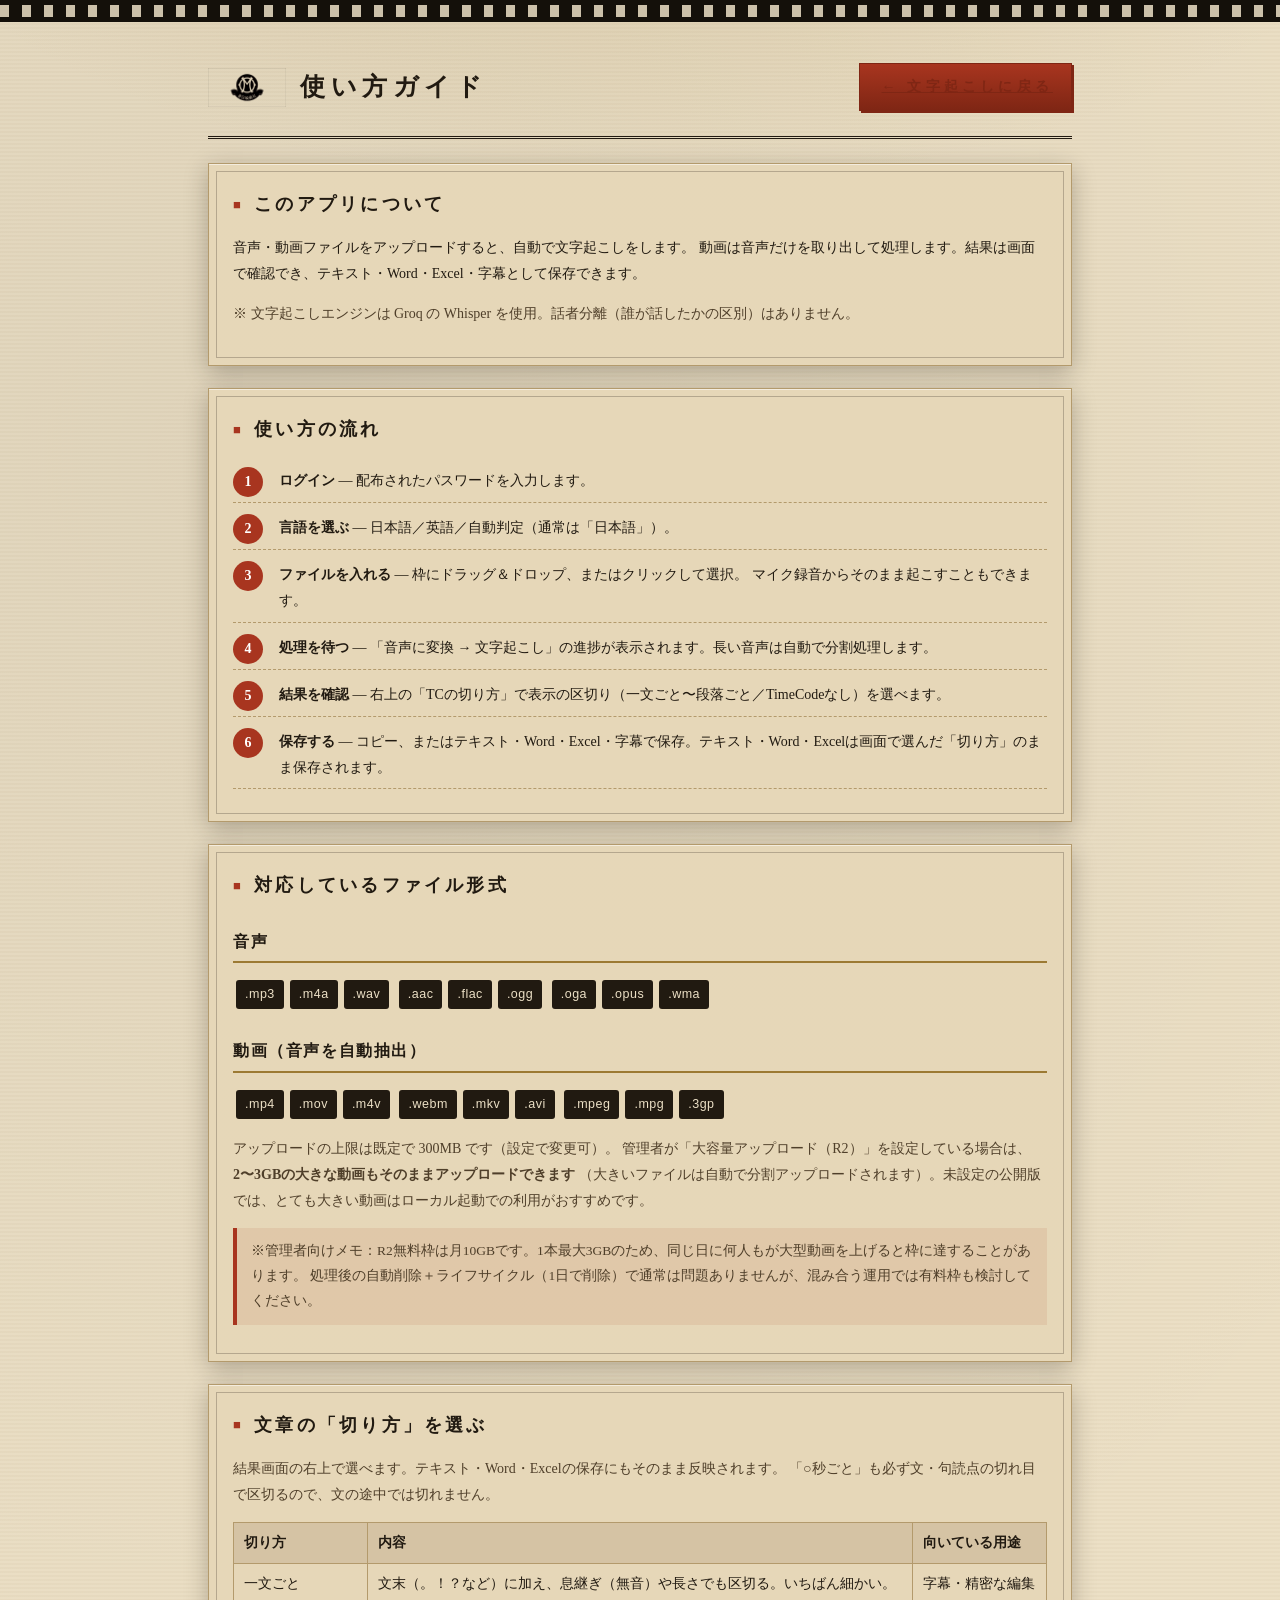
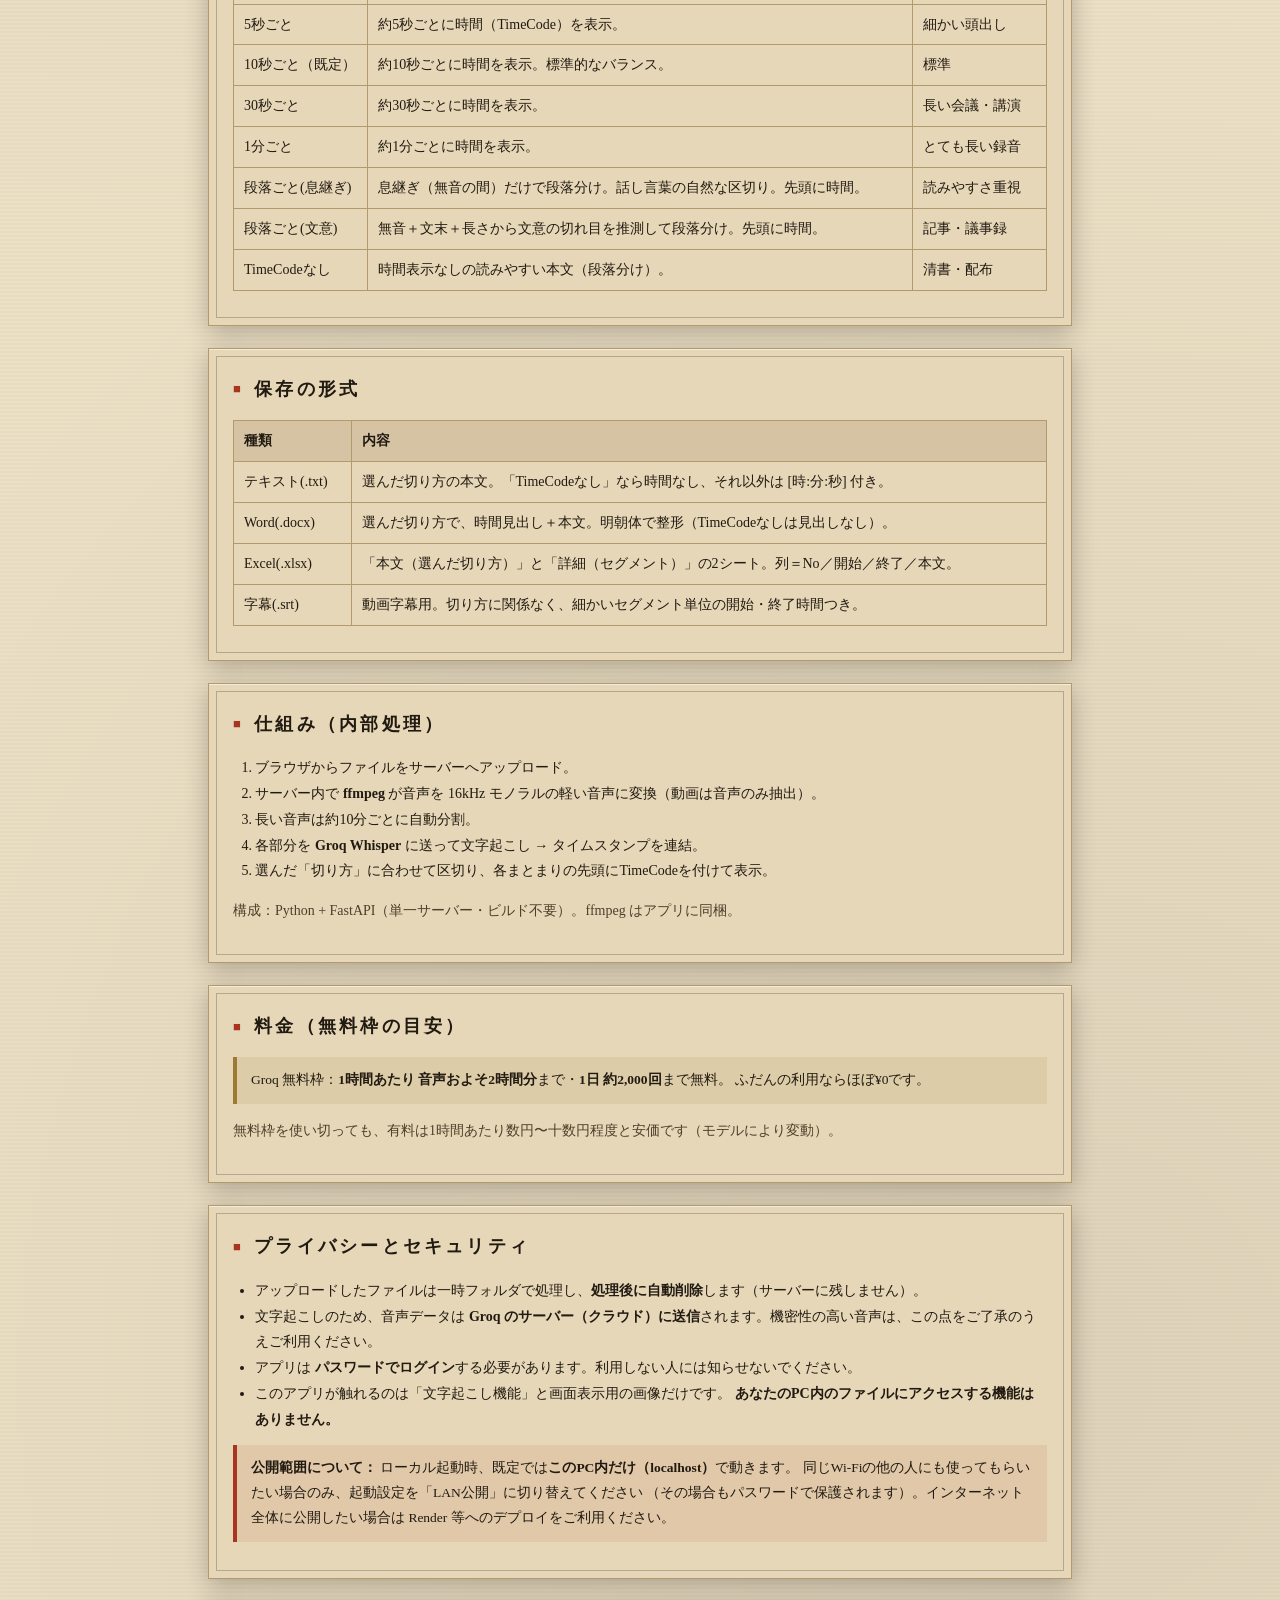
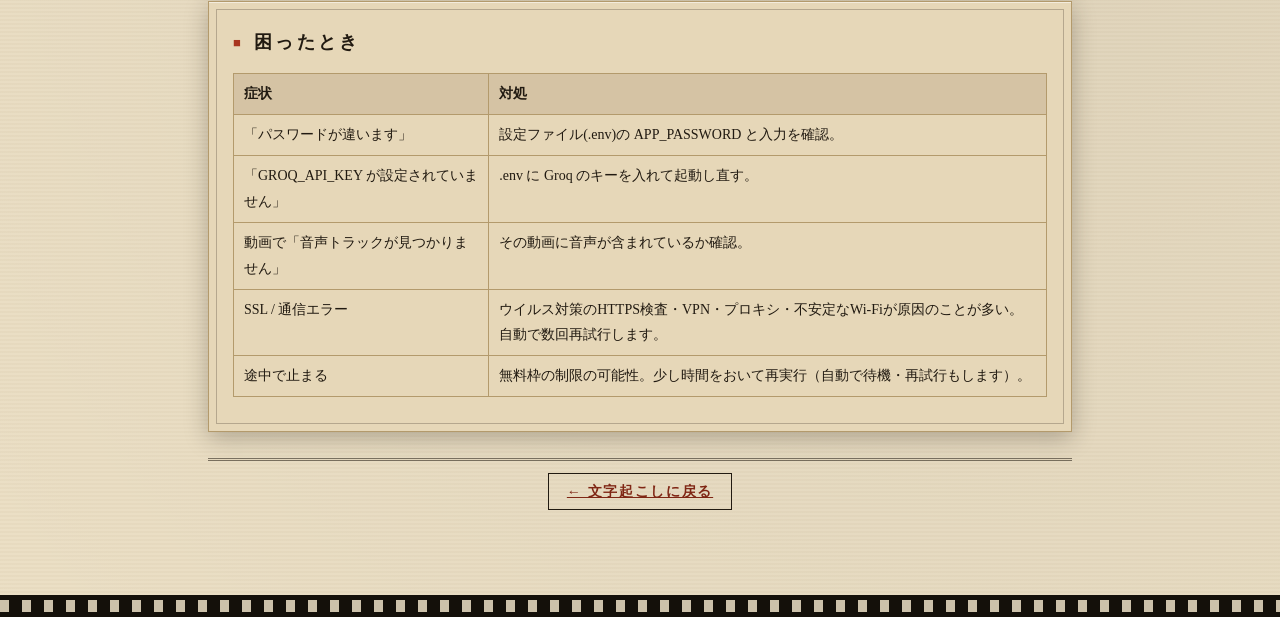
==== static/help.html @ 473c1346 "Improve segmentation: rename to TCの切り方, breath/meaning paragraphs, sentence fix - Rename result-scre" ====
<!doctype html>
<html lang="ja">
<head>
  <meta charset="utf-8" />
  <meta name="viewport" content="width=device-width, initial-scale=1" />
  <title>使い方｜文字起こし</title>
  <link rel="icon" type="image/svg+xml" href="/favicon.ico" />
  <link rel="stylesheet" href="/static/styles.css" />
</head>
<body>
  <div class="filmstrip"></div>

  <div class="container help">
    <div class="appbar">
      <div class="brand">
        <img class="crest" src="/images/imgi_2_no-img.png" alt="" />
        <div class="titles"><h1>使い方ガイド</h1></div>
      </div>
      <a class="btn btn-stamp" href="/">← 文字起こしに戻る</a>
    </div>

    <!-- 概要 -->
    <div class="panel">
      <h2 class="head">このアプリについて</h2>
      <p>
        音声・動画ファイルをアップロードすると、自動で文字起こしをします。
        動画は音声だけを取り出して処理します。結果は画面で確認でき、テキスト・Word・Excel・字幕として保存できます。
      </p>
      <p class="muted small">
        ※ 文字起こしエンジンは Groq の Whisper を使用。話者分離（誰が話したかの区別）はありません。
      </p>
    </div>

    <!-- 使い方の流れ -->
    <div class="panel">
      <h2 class="head">使い方の流れ</h2>
      <ol class="flow">
        <li><b>ログイン</b> — 配布されたパスワードを入力します。</li>
        <li><b>言語を選ぶ</b> — 日本語／英語／自動判定（通常は「日本語」）。</li>
        <li><b>ファイルを入れる</b> — 枠にドラッグ＆ドロップ、またはクリックして選択。
          マイク録音からそのまま起こすこともできます。</li>
        <li><b>処理を待つ</b> — 「音声に変換 → 文字起こし」の進捗が表示されます。長い音声は自動で分割処理します。</li>
        <li><b>結果を確認</b> — 右上の「TCの切り方」で表示の区切り（一文ごと〜段落ごと／TimeCodeなし）を選べます。</li>
        <li><b>保存する</b> — コピー、またはテキスト・Word・Excel・字幕で保存。テキスト・Word・Excelは画面で選んだ「切り方」のまま保存されます。</li>
      </ol>
    </div>

    <!-- 対応形式 -->
    <div class="panel">
      <h2 class="head">対応しているファイル形式</h2>
      <h3>音声</h3>
      <p>
        <span class="tag">.mp3</span><span class="tag">.m4a</span><span class="tag">.wav</span>
        <span class="tag">.aac</span><span class="tag">.flac</span><span class="tag">.ogg</span>
        <span class="tag">.oga</span><span class="tag">.opus</span><span class="tag">.wma</span>
      </p>
      <h3>動画（音声を自動抽出）</h3>
      <p>
        <span class="tag">.mp4</span><span class="tag">.mov</span><span class="tag">.m4v</span>
        <span class="tag">.webm</span><span class="tag">.mkv</span><span class="tag">.avi</span>
        <span class="tag">.mpeg</span><span class="tag">.mpg</span><span class="tag">.3gp</span>
      </p>
      <p class="muted small">
        アップロードの上限は既定で 300MB です（設定で変更可）。
        管理者が「大容量アップロード（R2）」を設定している場合は、<b>2〜3GBの大きな動画もそのままアップロードできます</b>
        （大きいファイルは自動で分割アップロードされます）。未設定の公開版では、とても大きい動画はローカル起動での利用がおすすめです。
      </p>
      <p class="muted small warn">
        ※管理者向けメモ：R2無料枠は月10GBです。1本最大3GBのため、同じ日に何人もが大型動画を上げると枠に達することがあります。
        処理後の自動削除＋ライフサイクル（1日で削除）で通常は問題ありませんが、混み合う運用では有料枠も検討してください。
      </p>
    </div>

    <!-- 切り方 -->
    <div class="panel">
      <h2 class="head">文章の「切り方」を選ぶ</h2>
      <p class="muted small">結果画面の右上で選べます。テキスト・Word・Excelの保存にもそのまま反映されます。
        「○秒ごと」も必ず文・句読点の切れ目で区切るので、文の途中では切れません。</p>
      <table>
        <tr><th>切り方</th><th>内容</th><th>向いている用途</th></tr>
        <tr><td>一文ごと</td><td>文末（。！？など）に加え、息継ぎ（無音）や長さでも区切る。いちばん細かい。</td><td>字幕・精密な編集</td></tr>
        <tr><td>5秒ごと</td><td>約5秒ごとに時間（TimeCode）を表示。</td><td>細かい頭出し</td></tr>
        <tr><td>10秒ごと（既定）</td><td>約10秒ごとに時間を表示。標準的なバランス。</td><td>標準</td></tr>
        <tr><td>30秒ごと</td><td>約30秒ごとに時間を表示。</td><td>長い会議・講演</td></tr>
        <tr><td>1分ごと</td><td>約1分ごとに時間を表示。</td><td>とても長い録音</td></tr>
        <tr><td>段落ごと(息継ぎ)</td><td>息継ぎ（無音の間）だけで段落分け。話し言葉の自然な区切り。先頭に時間。</td><td>読みやすさ重視</td></tr>
        <tr><td>段落ごと(文意)</td><td>無音＋文末＋長さから文意の切れ目を推測して段落分け。先頭に時間。</td><td>記事・議事録</td></tr>
        <tr><td>TimeCodeなし</td><td>時間表示なしの読みやすい本文（段落分け）。</td><td>清書・配布</td></tr>
      </table>
    </div>

    <!-- 保存形式 -->
    <div class="panel">
      <h2 class="head">保存の形式</h2>
      <table>
        <tr><th>種類</th><th>内容</th></tr>
        <tr><td>テキスト(.txt)</td><td>選んだ切り方の本文。「TimeCodeなし」なら時間なし、それ以外は <span class="ext">[時:分:秒]</span> 付き。</td></tr>
        <tr><td>Word(.docx)</td><td>選んだ切り方で、時間見出し＋本文。明朝体で整形（TimeCodeなしは見出しなし）。</td></tr>
        <tr><td>Excel(.xlsx)</td><td>「本文（選んだ切り方）」と「詳細（セグメント）」の2シート。列＝No／開始／終了／本文。</td></tr>
        <tr><td>字幕(.srt)</td><td>動画字幕用。切り方に関係なく、細かいセグメント単位の開始・終了時間つき。</td></tr>
      </table>
    </div>

    <!-- 仕組み -->
    <div class="panel">
      <h2 class="head">仕組み（内部処理）</h2>
      <ol>
        <li>ブラウザからファイルをサーバーへアップロード。</li>
        <li>サーバー内で <b>ffmpeg</b> が音声を 16kHz モノラルの軽い音声に変換（動画は音声のみ抽出）。</li>
        <li>長い音声は約10分ごとに自動分割。</li>
        <li>各部分を <b>Groq Whisper</b> に送って文字起こし → タイムスタンプを連結。</li>
        <li>選んだ「切り方」に合わせて区切り、各まとまりの先頭にTimeCodeを付けて表示。</li>
      </ol>
      <p class="muted small">構成：Python + FastAPI（単一サーバー・ビルド不要）。ffmpeg はアプリに同梱。</p>
    </div>

    <!-- 料金 -->
    <div class="panel">
      <h2 class="head">料金（無料枠の目安）</h2>
      <div class="ok2">
        Groq 無料枠：<b>1時間あたり 音声およそ2時間分</b>まで・<b>1日 約2,000回</b>まで無料。
        ふだんの利用ならほぼ¥0です。
      </div>
      <p class="muted small">
        無料枠を使い切っても、有料は1時間あたり数円〜十数円程度と安価です（モデルにより変動）。
      </p>
    </div>

    <!-- プライバシーとセキュリティ -->
    <div class="panel">
      <h2 class="head">プライバシーとセキュリティ</h2>
      <ul>
        <li>アップロードしたファイルは一時フォルダで処理し、<b>処理後に自動削除</b>します（サーバーに残しません）。</li>
        <li>文字起こしのため、音声データは <b>Groq のサーバー（クラウド）に送信</b>されます。機密性の高い音声は、この点をご了承のうえご利用ください。</li>
        <li>アプリは <b>パスワードでログイン</b>する必要があります。利用しない人には知らせないでください。</li>
        <li>このアプリが触れるのは「文字起こし機能」と画面表示用の画像だけです。
          <b>あなたのPC内のファイルにアクセスする機能はありません。</b></li>
      </ul>
      <div class="warn">
        <b>公開範囲について：</b> ローカル起動時、既定では<b>このPC内だけ（localhost）</b>で動きます。
        同じWi‑Fiの他の人にも使ってもらいたい場合のみ、起動設定を「LAN公開」に切り替えてください
        （その場合もパスワードで保護されます）。インターネット全体に公開したい場合は Render 等へのデプロイをご利用ください。
      </div>
    </div>

    <!-- 困ったとき -->
    <div class="panel">
      <h2 class="head">困ったとき</h2>
      <table>
        <tr><th>症状</th><th>対処</th></tr>
        <tr><td>「パスワードが違います」</td><td>設定ファイル(.env)の APP_PASSWORD と入力を確認。</td></tr>
        <tr><td>「GROQ_API_KEY が設定されていません」</td><td>.env に Groq のキーを入れて起動し直す。</td></tr>
        <tr><td>動画で「音声トラックが見つかりません」</td><td>その動画に音声が含まれているか確認。</td></tr>
        <tr><td>SSL / 通信エラー</td><td>ウイルス対策のHTTPS検査・VPN・プロキシ・不安定なWi‑Fiが原因のことが多い。自動で数回再試行します。</td></tr>
        <tr><td>途中で止まる</td><td>無料枠の制限の可能性。少し時間をおいて再実行（自動で待機・再試行もします）。</td></tr>
      </table>
    </div>

    <div class="foot">
      <hr class="rule" />
      <a class="btn btn-ghost" href="/">← 文字起こしに戻る</a>
    </div>
  </div>

  <div class="filmstrip"></div>
</body>
</html>
---- static/styles.css ----
/* ============================================================
   昭和初期レトロ ・ 毎日映画社 ニュース映画スタイル
   セピア紙 × 明朝 × 朱印 × フィルム装飾
   ============================================================ */
:root {
  --paper:      #ece0c6;   /* 古い紙 */
  --paper-2:    #e3d3b0;   /* 紙の濃いめ */
  --paper-edge: #d8c49c;
  --ink:        #211a11;   /* 墨（セピア黒）*/
  --ink-soft:   #4f3f2a;
  --vermilion:  #a8351f;   /* 朱 */
  --vermilion-d:#7f2614;
  --gold:       #9c7a33;
  --gold-lt:    #c2a056;
  --film:       #14100a;   /* フィルム黒 */
  --line:       #b39a6c;
  --shadow:     rgba(33,26,17,.28);
}

* { box-sizing: border-box; }

html, body { margin: 0; }

body {
  color: var(--ink);
  font-family: "Yu Mincho", "YuMincho", "Hiragino Mincho ProN", "Hiragino Mincho Pro",
               "Noto Serif JP", "MS PMincho", serif;
  line-height: 1.85;
  background-color: var(--paper);
  background-image:
    radial-gradient(1100px 500px at 50% -160px, rgba(156,122,51,.16), transparent 70%),
    radial-gradient(circle at 18% 12%, rgba(0,0,0,.05), transparent 40%),
    radial-gradient(circle at 82% 78%, rgba(0,0,0,.06), transparent 45%),
    repeating-linear-gradient(0deg, rgba(120,90,40,.035) 0 2px, transparent 2px 4px);
  min-height: 100vh;
}

/* ---- フィルム・パーフォレーション帯 ---- */
.filmstrip {
  height: 22px;
  background: var(--film);
  position: relative;
  overflow: hidden;
}
.filmstrip::before {
  content: "";
  position: absolute;
  inset: 5px 0;
  background-image: repeating-linear-gradient(90deg,
      var(--paper) 0 9px, transparent 9px 22px);
  background-size: 22px 100%;
  opacity: .85;
}

/* ---- 共通レイアウト ---- */
.container { max-width: 900px; margin: 0 auto; padding: 26px 18px 90px; }

.rule {
  border: none; height: 0;
  border-top: 3px double var(--ink);
  margin: 18px 0; opacity: .55;
}

/* ---- ヘッダー ---- */
.appbar {
  display: flex; align-items: center; justify-content: space-between;
  gap: 14px; padding-bottom: 10px;
  border-bottom: 3px double var(--ink);
  margin-bottom: 24px;
}
.brand { display: flex; align-items: center; gap: 14px; }
.brand .crest {
  width: 78px; height: 78px; object-fit: contain;
  mix-blend-mode: multiply;            /* 白背景ロゴを紙に馴染ませる */
  filter: contrast(1.05);
}
.appbar .nav { display: flex; gap: 10px; align-items: center; }
.brand .titles h1 {
  margin: 0; font-size: 25px; letter-spacing: .22em; font-weight: 800;
}
.brand .titles .sub {
  font-size: 11px; letter-spacing: .42em; color: var(--ink-soft);
  text-transform: uppercase;
}

/* ---- 朱印（落款風スタンプ）---- */
.seal {
  display: inline-grid; place-items: center;
  width: 58px; height: 58px; border-radius: 8px;
  border: 3px solid var(--vermilion);
  color: var(--vermilion); font-weight: 800;
  font-size: 17px; letter-spacing: .04em; line-height: 1.15;
  transform: rotate(-7deg);
  box-shadow: inset 0 0 0 2px rgba(168,53,31,.25);
  background: rgba(168,53,31,.05);
  text-align: center;
}

/* ---- パネル（記録票風）---- */
.panel {
  position: relative;
  background:
    linear-gradient(0deg, rgba(255,255,255,.10), rgba(255,255,255,.10)),
    var(--paper-2);
  border: 1px solid var(--line);
  box-shadow: 0 1px 0 #fff8 inset, 0 6px 22px var(--shadow);
  padding: 24px; margin-bottom: 22px;
}
.panel::after {
  content: ""; position: absolute; inset: 7px;
  border: 1px solid rgba(33,26,17,.25); pointer-events: none;
}
.panel > * { position: relative; }

.panel h2.head {
  margin: 0 0 14px; font-size: 18px; letter-spacing: .18em;
  display: flex; align-items: center; gap: 10px;
}
.panel h2.head::before { content: "■"; color: var(--vermilion); font-size: 13px; }

/* ---- ボタン（活版ラベル風）---- */
.btn {
  appearance: none; cursor: pointer;
  font-family: inherit; font-weight: 800; font-size: 14px; letter-spacing: .12em;
  color: var(--ink);
  background: linear-gradient(180deg, #f3e9cf, #e0cda4);
  border: 1.5px solid var(--ink);
  padding: 10px 18px;
  box-shadow: 2px 2px 0 var(--ink);
  transition: transform .06s, box-shadow .06s, background .15s;
}
.btn:hover { background: linear-gradient(180deg, #f7efd9, #e6d3aa); }
.btn:active { transform: translate(2px,2px); box-shadow: 0 0 0 var(--ink); }
.btn:disabled { opacity: .5; cursor: not-allowed; box-shadow: 2px 2px 0 var(--ink); }

.btn-stamp {
  color: #fff;
  background: linear-gradient(180deg, var(--vermilion), var(--vermilion-d));
  border-color: var(--vermilion-d);
  box-shadow: 2px 2px 0 var(--vermilion-d);
  letter-spacing: .3em; padding-left: 22px;
}
.btn-stamp:hover { filter: brightness(1.06); }
.btn-ghost { background: transparent; box-shadow: none; }
.btn-ghost:active { transform: none; }

/* ---- ドロップゾーン（フィルム投入口）---- */
.drop {
  border: 2px dashed var(--ink-soft);
  background:
    repeating-linear-gradient(45deg, rgba(33,26,17,.03) 0 10px, transparent 10px 20px),
    var(--paper);
  padding: 42px 20px; text-align: center; cursor: pointer;
  transition: .15s; position: relative;
}
.drop:hover, .drop.drag { border-color: var(--vermilion); background-color: #f1e7cf; }
.drop .reel { font-size: 44px; line-height: 1; filter: sepia(.3); }
.drop .big { font-size: 18px; font-weight: 800; letter-spacing: .12em; margin: 10px 0 4px; }
.drop .hint { font-size: 12.5px; color: var(--ink-soft); letter-spacing: .04em; }

/* ---- フォーム ---- */
.row { display: flex; flex-wrap: wrap; gap: 14px; align-items: center; }
.row.between { justify-content: space-between; }
.spacer { flex: 1; }

label.field { font-size: 12px; letter-spacing: .14em; color: var(--ink-soft);
  display: flex; flex-direction: column; gap: 6px; }
select, input[type="password"] {
  font-family: inherit; font-size: 16px; color: var(--ink);
  background: #f6efdb; border: 1.5px solid var(--ink);
  padding: 11px 13px; outline: none;
}
select:focus, input:focus { border-color: var(--vermilion); background: #fbf6e6; }

/* ---- 進捗（現像中メーター）---- */
.bar { height: 14px; background: #d3bd92; border: 1.5px solid var(--ink); overflow: hidden; }
.bar > span {
  display: block; height: 100%; width: 0;
  background: repeating-linear-gradient(45deg, var(--vermilion) 0 10px, var(--vermilion-d) 10px 20px);
  transition: width .4s;
}
.stage { margin-top: 12px; color: var(--ink-soft); font-size: 14px; letter-spacing: .06em; white-space: pre-line; }
.progress-head { display: flex; justify-content: space-between; align-items: baseline; }
.progress-head .pct { font-weight: 800; font-size: 15px; }

/* ---- 結果ヘッダ ---- */
.result-head { display: flex; flex-wrap: wrap; gap: 10px; align-items: center; margin-bottom: 12px; }

/* 結果ヘッダの「TCの切り方」プルダウン（横並び）*/
.field-row { flex-direction: row; align-items: center; gap: 10px; }
.field-row select { font-size: 14px; padding: 8px 11px; }

/* 選択中の切り方の説明（プルダウンの下）*/
.gran-desc {
  width: 100%;
  margin: -4px 0 12px;
  font-size: 12.5px;
  color: var(--ink-soft);
  letter-spacing: .02em;
  line-height: 1.6;
}
.gran-desc:empty { display: none; }

/* ---- 原稿（文字起こし本文）---- */
.transcript {
  background:
    linear-gradient(90deg, transparent 0 38px, rgba(168,53,31,.35) 38px 39px, transparent 39px),
    #f6efdb;
  border: 1.5px solid var(--ink);
  padding: 18px 18px 18px 52px;
  max-height: 58vh; overflow: auto;
  font-size: 16.5px; line-height: 2.0;
  font-family: "Yu Gothic", "Hiragino Kaku Gothic ProN", "Noto Sans JP", sans-serif;
}
.para { margin: 0 0 1.15em; }
.para .tc {
  display: inline-block; color: var(--vermilion); font-weight: 800;
  font-size: 12.5px; letter-spacing: .06em; margin-right: .6em;
  font-family: "Yu Mincho", serif;
}
.plainwrap { white-space: pre-wrap; }

/* ---- トースト ---- */
.toast {
  position: fixed; bottom: 26px; left: 50%; transform: translateX(-50%);
  background: var(--ink); color: var(--paper); padding: 12px 20px;
  border: 1.5px solid var(--ink); font-size: 14px; letter-spacing: .08em;
  opacity: 0; pointer-events: none; transition: .25s; box-shadow: 3px 3px 0 var(--vermilion-d);
}
.toast.show { opacity: 1; }
.toast.err { background: var(--vermilion-d); }

/* ---- フッター ---- */
.foot { text-align: center; color: var(--ink-soft); font-size: 12px; letter-spacing: .18em; margin-top: 26px; }
.foot .mark { letter-spacing: .3em; font-weight: 800; }

/* ---- 無料枠などの注記 ---- */
.note {
  font-size: 12.5px; color: var(--ink-soft); letter-spacing: .02em; line-height: 1.7;
  background: rgba(156,122,51,.12); border-left: 4px solid var(--gold);
  padding: 9px 13px; margin: 0 0 16px;
}
.note b { color: var(--vermilion-d); font-weight: 800; }

.muted { color: var(--ink-soft); }
.small { font-size: 12.5px; }
.hidden { display: none !important; }
.err-box { border-color: var(--vermilion); }
.err-box .stage { color: var(--vermilion-d); font-weight: 700; }

.filelist { margin-top: 16px; }
.fileitem {
  display: flex; align-items: center; gap: 12px;
  background: #f2e8cf; border: 1.5px solid var(--ink); padding: 11px 14px; font-size: 14px;
}
.fileitem .name { flex: 1; overflow: hidden; text-overflow: ellipsis; white-space: nowrap; font-weight: 700; }
.fileitem .size { color: var(--ink-soft); font-size: 12px; }

/* ============================================================
   使い方ページ
   ============================================================ */
.help h3 {
  font-size: 16px; letter-spacing: .1em; margin: 24px 0 8px;
  border-bottom: 2px solid var(--gold); padding-bottom: 5px;
}
.help p, .help li, .help td, .help th { font-size: 14px; }
.help ul, .help ol { padding-left: 1.4em; margin: 8px 0; }
.help .flow { counter-reset: step; list-style: none; padding-left: 0; }
.help .flow > li {
  position: relative; padding: 8px 0 8px 46px; margin-bottom: 4px;
  border-bottom: 1px dashed var(--line);
}
.help .flow > li::before {
  counter-increment: step; content: counter(step);
  position: absolute; left: 0; top: 7px;
  width: 30px; height: 30px; border-radius: 50%;
  background: var(--vermilion); color: #fff; font-weight: 800;
  display: grid; place-items: center; font-size: 14px;
}
.help table { width: 100%; border-collapse: collapse; margin: 10px 0; }
.help th, .help td { border: 1px solid var(--line); padding: 7px 10px; text-align: left; vertical-align: top; }
.help th { background: rgba(107,74,43,.14); font-weight: 800; }
.help .tag {
  display: inline-block; background: var(--ink); color: var(--paper);
  font-family: "Yu Gothic", sans-serif;
  font-size: 12.5px; padding: 3px 9px; margin: 3px; border-radius: 3px; letter-spacing: .04em;
}
.help .warn { border-left: 4px solid var(--vermilion); background: rgba(168,53,31,.09); padding: 11px 14px; margin: 12px 0; font-size: 13.5px; }
.help .ok2 { border-left: 4px solid var(--gold); background: rgba(156,122,51,.12); padding: 11px 14px; margin: 12px 0; font-size: 13.5px; }
.help a { color: var(--vermilion-d); font-weight: 700; }

/* ============================================================
   ログイン（トップページ）＝ ニュース映画タイトル風
   ============================================================ */
.login-wrap { max-width: 560px; margin: 0 auto; padding: 8px 18px 60px; }

.news-hero {
  position: relative; margin-top: 22px;
  border: 3px solid var(--ink); background: var(--film);
  box-shadow: 0 10px 34px var(--shadow);
}
.news-hero img {
  display: block; width: 100%; height: 320px; object-fit: cover;
  filter: sepia(.45) contrast(1.06) brightness(1.02);
  opacity: .96;
}
.news-hero .vignette {
  position: absolute; inset: 0;
  box-shadow: inset 0 0 70px 18px rgba(0,0,0,.6); pointer-events: none;
}
.news-hero .ribbon {
  position: absolute; left: 50%; bottom: -1px; transform: translateX(-50%);
  background: var(--vermilion); color: #fff; font-weight: 800;
  letter-spacing: .34em; font-size: 12px; padding: 6px 22px;
  border: 2px solid #fff; box-shadow: 0 2px 8px rgba(0,0,0,.4);
}

.login-card {
  position: relative;
  border: 1px solid var(--line); border-top: none;
  background: var(--paper-2);
  box-shadow: 0 10px 30px var(--shadow);
  padding: 40px 30px 30px; text-align: center;
}
.login-card::after {
  content: ""; position: absolute; inset: 8px; border: 1px solid rgba(33,26,17,.25); pointer-events: none;
}
.login-card > * { position: relative; }
.login-card .crest {
  width: 128px; height: 128px; object-fit: contain; mix-blend-mode: multiply;
  margin: -92px auto 8px; display: block;
  background: var(--paper-2); padding: 8px; border-radius: 50%;
}
.login-card h1 { margin: 6px 0 2px; font-size: 30px; letter-spacing: .26em; }
.login-card .lead { color: var(--ink-soft); font-size: 12.5px; letter-spacing: .34em; margin-bottom: 4px; text-transform: uppercase; }
.login-card .desc { color: var(--ink-soft); font-size: 13.5px; margin: 14px 0 18px; letter-spacing: .04em; }
.login-form { display: flex; flex-direction: column; gap: 14px; max-width: 320px; margin: 0 auto; }
.login-form input { text-align: center; letter-spacing: .3em; }
.login-err { color: var(--vermilion-d); font-size: 13px; min-height: 18px; font-weight: 700; }
.login-seal { position: absolute; top: 16px; right: 16px; }

@media (max-width: 540px) {
  .brand .titles h1 { font-size: 20px; letter-spacing: .14em; }
  .news-hero img { height: 150px; }
  .login-card h1 { font-size: 24px; }
  .transcript { padding-left: 44px; font-size: 15.5px; }
}
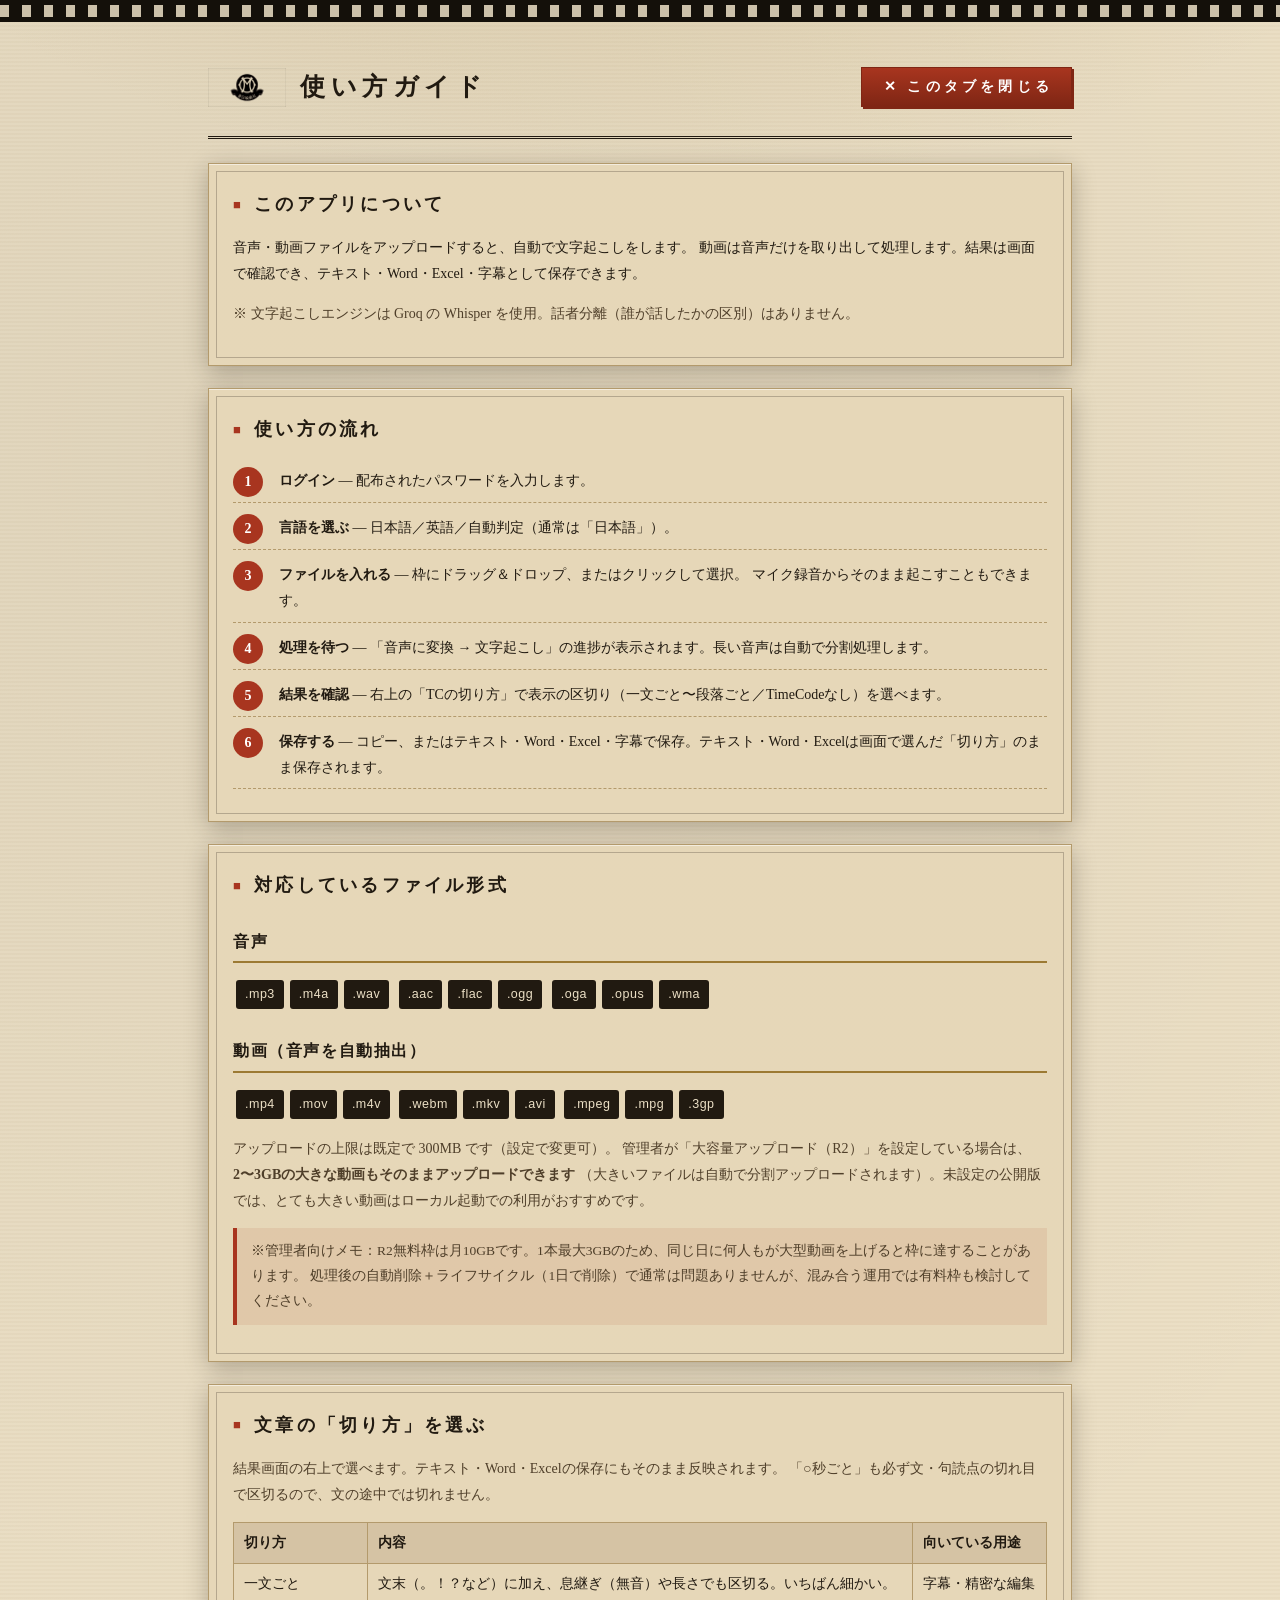
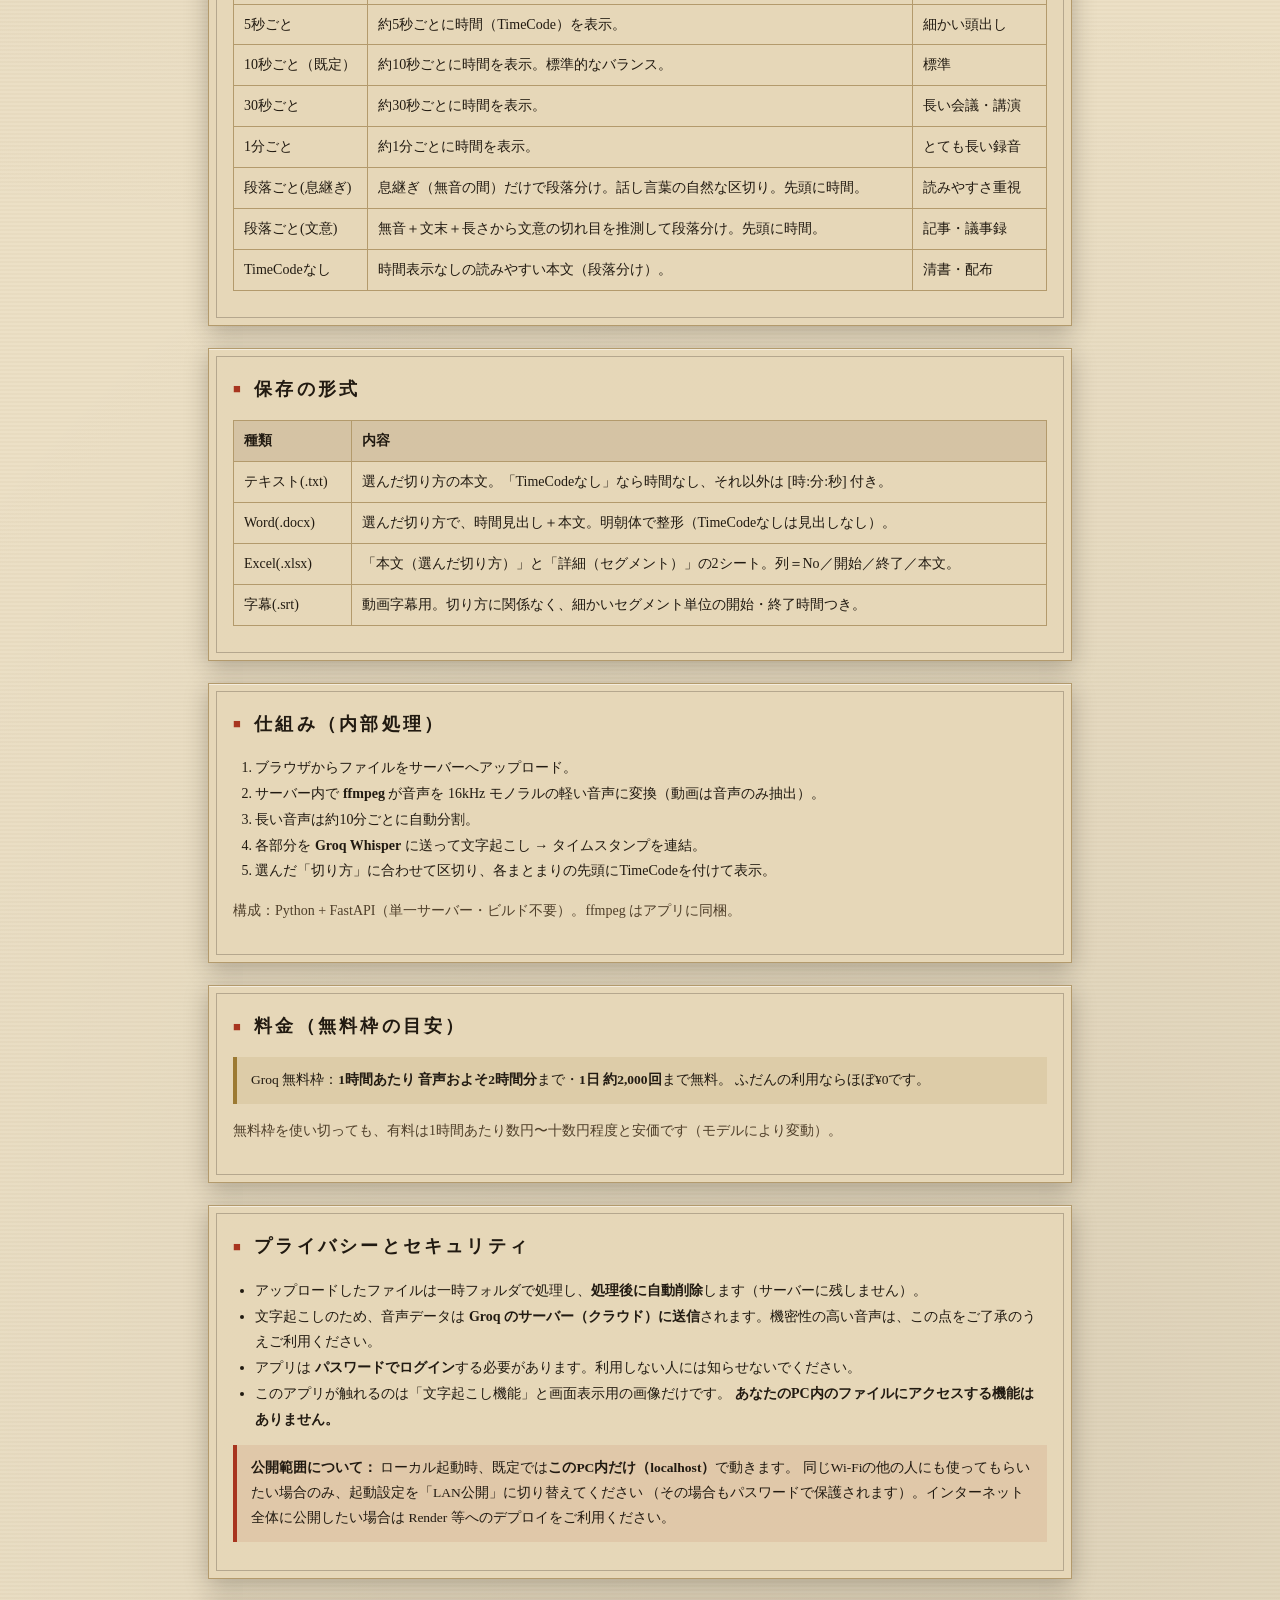
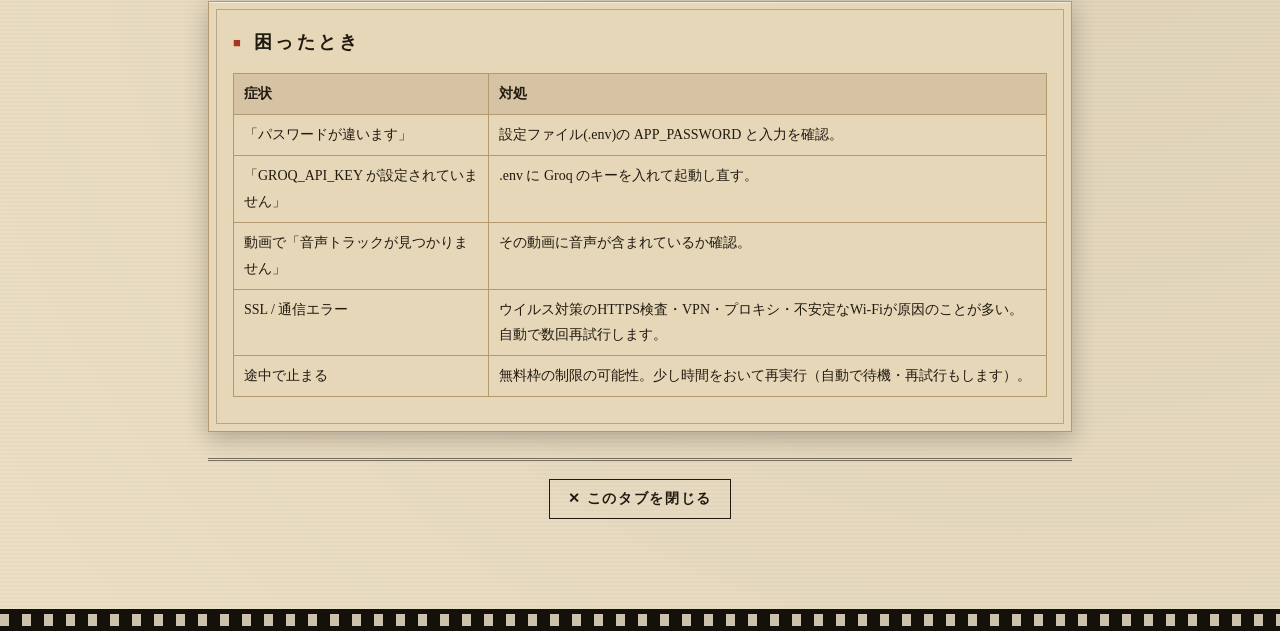
==== commit b0b32c0a: "Fix password toggle position and make help page close-only - styles.css: パスワード入力欄を幅100%にして「表示」ボタンの位置" ====
--- a/static/help.html
+++ b/static/help.html
@@ -3,7 +3,7 @@
 <head>
   <meta charset="utf-8" />
   <meta name="viewport" content="width=device-width, initial-scale=1" />
-  <title>使い方｜文字起こし</title>
+  <title>使い方｜AD毎日専用 文字起こし</title>
   <link rel="icon" type="image/svg+xml" href="/favicon.ico" />
   <link rel="stylesheet" href="/static/styles.css" />
 </head>
@@ -16,7 +16,7 @@
         <img class="crest" src="/images/imgi_2_no-img.png" alt="" />
         <div class="titles"><h1>使い方ガイド</h1></div>
       </div>
-      <a class="btn btn-stamp" href="/">← 文字起こしに戻る</a>
+      <button type="button" class="btn btn-stamp js-close">✕ このタブを閉じる</button>
     </div>
 
     <!-- 概要 -->
@@ -158,10 +158,21 @@
 
     <div class="foot">
       <hr class="rule" />
-      <a class="btn btn-ghost" href="/">← 文字起こしに戻る</a>
+      <button type="button" class="btn btn-ghost js-close">✕ このタブを閉じる</button>
+      <p class="boot-note" id="closeHint" style="display:none">このタブはブラウザの「×」ボタンで閉じてください。</p>
     </div>
   </div>
 
   <div class="filmstrip"></div>
+
+  <script>
+    // このページは入力画面から新規タブで開かれる。閉じるだけにする。
+    function closeTab() {
+      window.close();
+      // 閉じられないブラウザ向けの案内（履歴のあるタブ等）
+      setTimeout(() => { const h = document.getElementById('closeHint'); if (h) h.style.display = 'block'; }, 350);
+    }
+    document.querySelectorAll('.js-close').forEach((b) => b.addEventListener('click', closeTab));
+  </script>
 </body>
 </html>
--- a/static/styles.css
+++ b/static/styles.css
@@ -165,12 +165,28 @@
 
 label.field { font-size: 12px; letter-spacing: .14em; color: var(--ink-soft);
   display: flex; flex-direction: column; gap: 6px; }
-select, input[type="password"] {
+select, input[type="password"], input[type="text"] {
   font-family: inherit; font-size: 16px; color: var(--ink);
   background: #f6efdb; border: 1.5px solid var(--ink);
   padding: 11px 13px; outline: none;
 }
 select:focus, input:focus { border-color: var(--vermilion); background: #fbf6e6; }
+
+/* ---- パスワード表示切替 ---- */
+.pw-field { position: relative; display: block; }
+/* 入力欄を枠いっぱいに広げ、ボタンが右端に正しく重なるようにする。
+   中央寄せの文字が片寄らないよう左右のパディングを対称にする。 */
+.pw-field input { width: 100%; box-sizing: border-box; padding-left: 54px; padding-right: 54px; }
+.pw-toggle {
+  position: absolute; top: 50%; right: 6px; transform: translateY(-50%);
+  background: none; border: none; cursor: pointer;
+  font-family: inherit; font-size: 12px; letter-spacing: .06em;
+  color: var(--vermilion-d); padding: 6px 8px; line-height: 1;
+}
+.pw-toggle:hover { color: var(--vermilion); text-decoration: underline; }
+
+/* ---- 起動日（タイトル直下の小さな表記）---- */
+.launch-date { color: var(--ink-soft); font-size: 11px; letter-spacing: .14em; opacity: .82; margin: 2px 0 0; }
 
 /* ---- 進捗（現像中メーター）---- */
 .bar { height: 14px; background: #d3bd92; border: 1.5px solid var(--ink); overflow: hidden; }
@@ -242,6 +258,32 @@
 }
 .note b { color: var(--vermilion-d); font-weight: 800; }
 
+/* ---- 重要な注意書き（朱印・告知札風）---- */
+.caution {
+  position: relative;
+  font-size: 12.5px; line-height: 1.7; letter-spacing: .02em;
+  color: var(--ink);
+  background:
+    repeating-linear-gradient(45deg, rgba(168,53,31,.05) 0 9px, transparent 9px 18px),
+    rgba(168,53,31,.06);
+  border: 1.5px solid var(--vermilion);
+  box-shadow: 2px 2px 0 rgba(127,38,20,.28);
+  padding: 12px 15px; margin: 0 0 16px;
+}
+.caution .ttl {
+  display: block; color: var(--vermilion-d); font-weight: 800;
+  letter-spacing: .05em; font-size: 13.5px; margin-bottom: 4px;
+  font-family: "Yu Mincho", "Hiragino Mincho ProN", serif;
+}
+.caution a { color: var(--vermilion-d); font-weight: 800; text-decoration: underline; }
+.caution a:hover { color: var(--vermilion); }
+/* ログインカード内のコンパクト版 */
+.caution.sm {
+  max-width: 320px; margin: 18px auto 0; text-align: left;
+  font-size: 12px; padding: 10px 13px;
+}
+.caution.sm .ttl { font-size: 12.5px; }
+
 .muted { color: var(--ink-soft); }
 .small { font-size: 12.5px; }
 .hidden { display: none !important; }
@@ -334,6 +376,7 @@
 .login-card h1 { margin: 6px 0 2px; font-size: 30px; letter-spacing: .26em; }
 .login-card .lead { color: var(--ink-soft); font-size: 12.5px; letter-spacing: .34em; margin-bottom: 4px; text-transform: uppercase; }
 .login-card .desc { color: var(--ink-soft); font-size: 13.5px; margin: 14px 0 18px; letter-spacing: .04em; }
+.boot-note { color: var(--ink-soft); font-size: 12px; letter-spacing: .04em; line-height: 1.6; margin: 14px auto 0; max-width: 320px; opacity: .85; }
 .login-form { display: flex; flex-direction: column; gap: 14px; max-width: 320px; margin: 0 auto; }
 .login-form input { text-align: center; letter-spacing: .3em; }
 .login-err { color: var(--vermilion-d); font-size: 13px; min-height: 18px; font-weight: 700; }
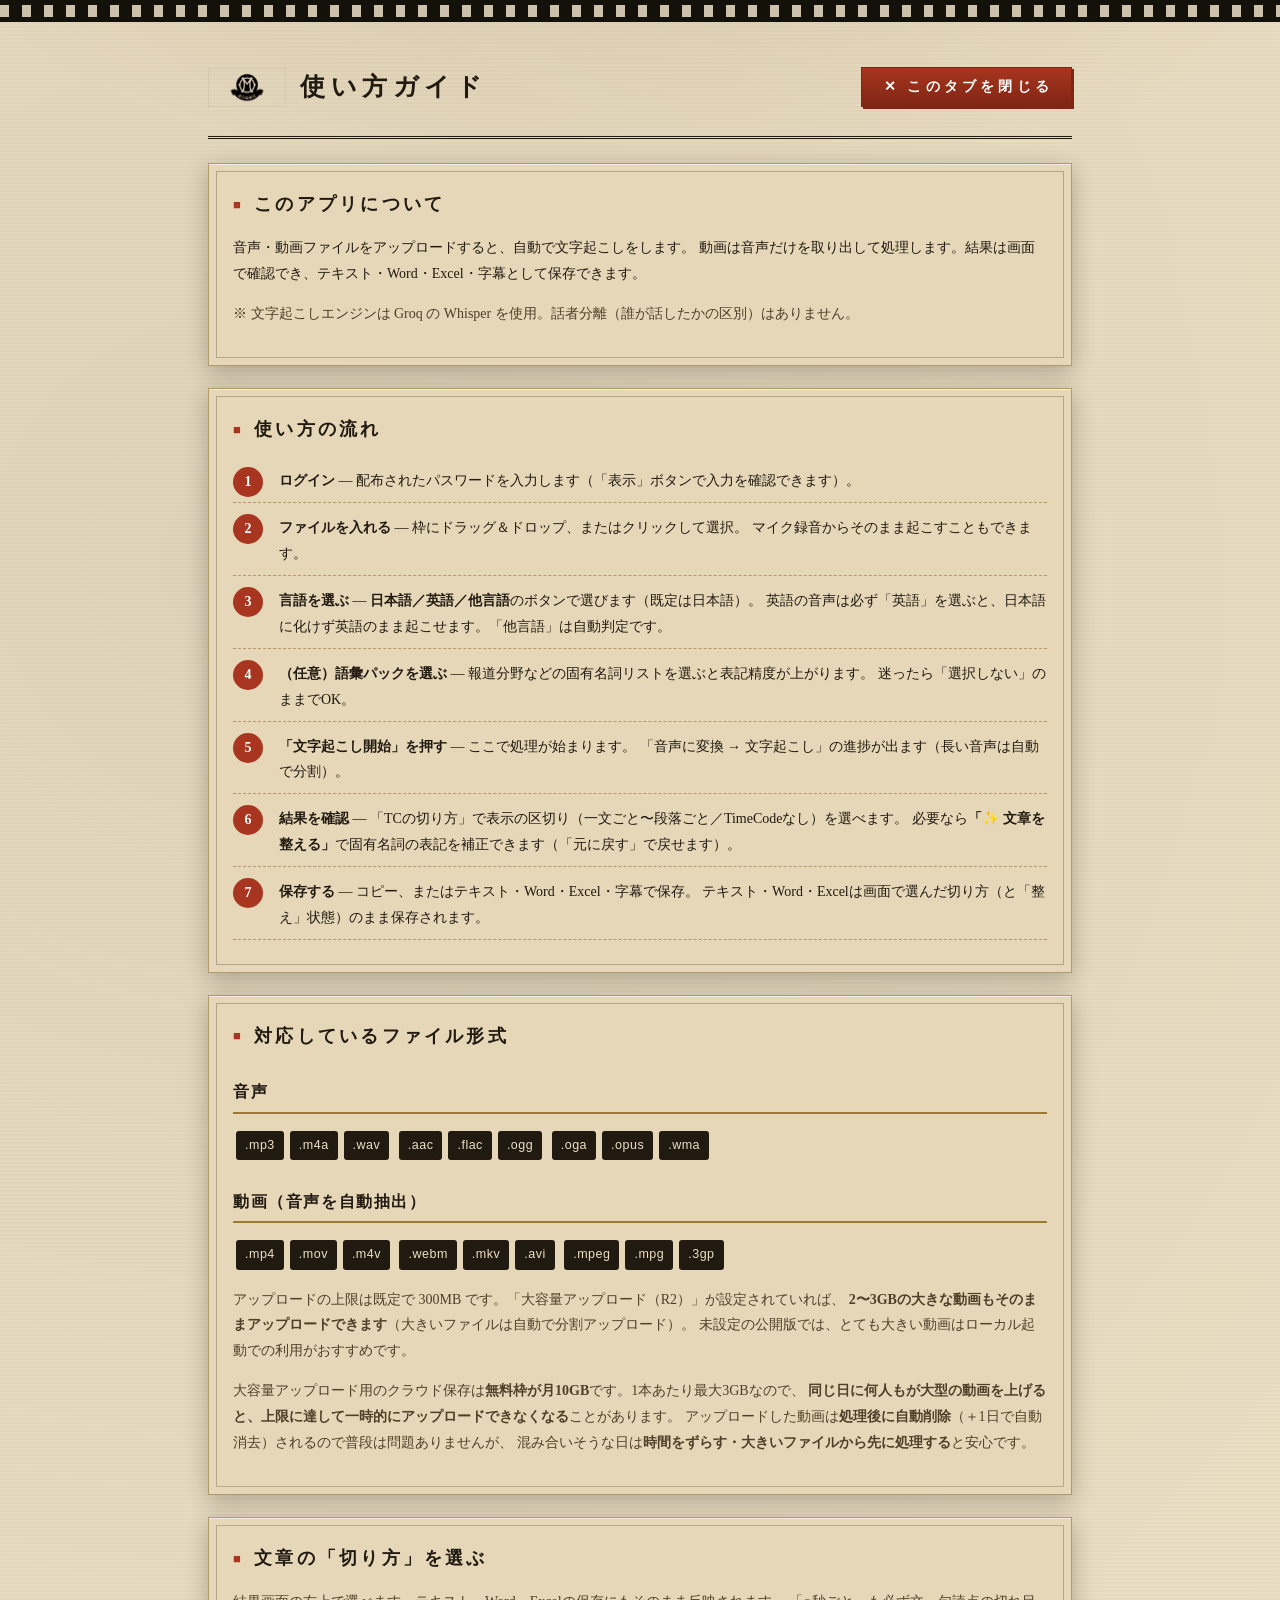
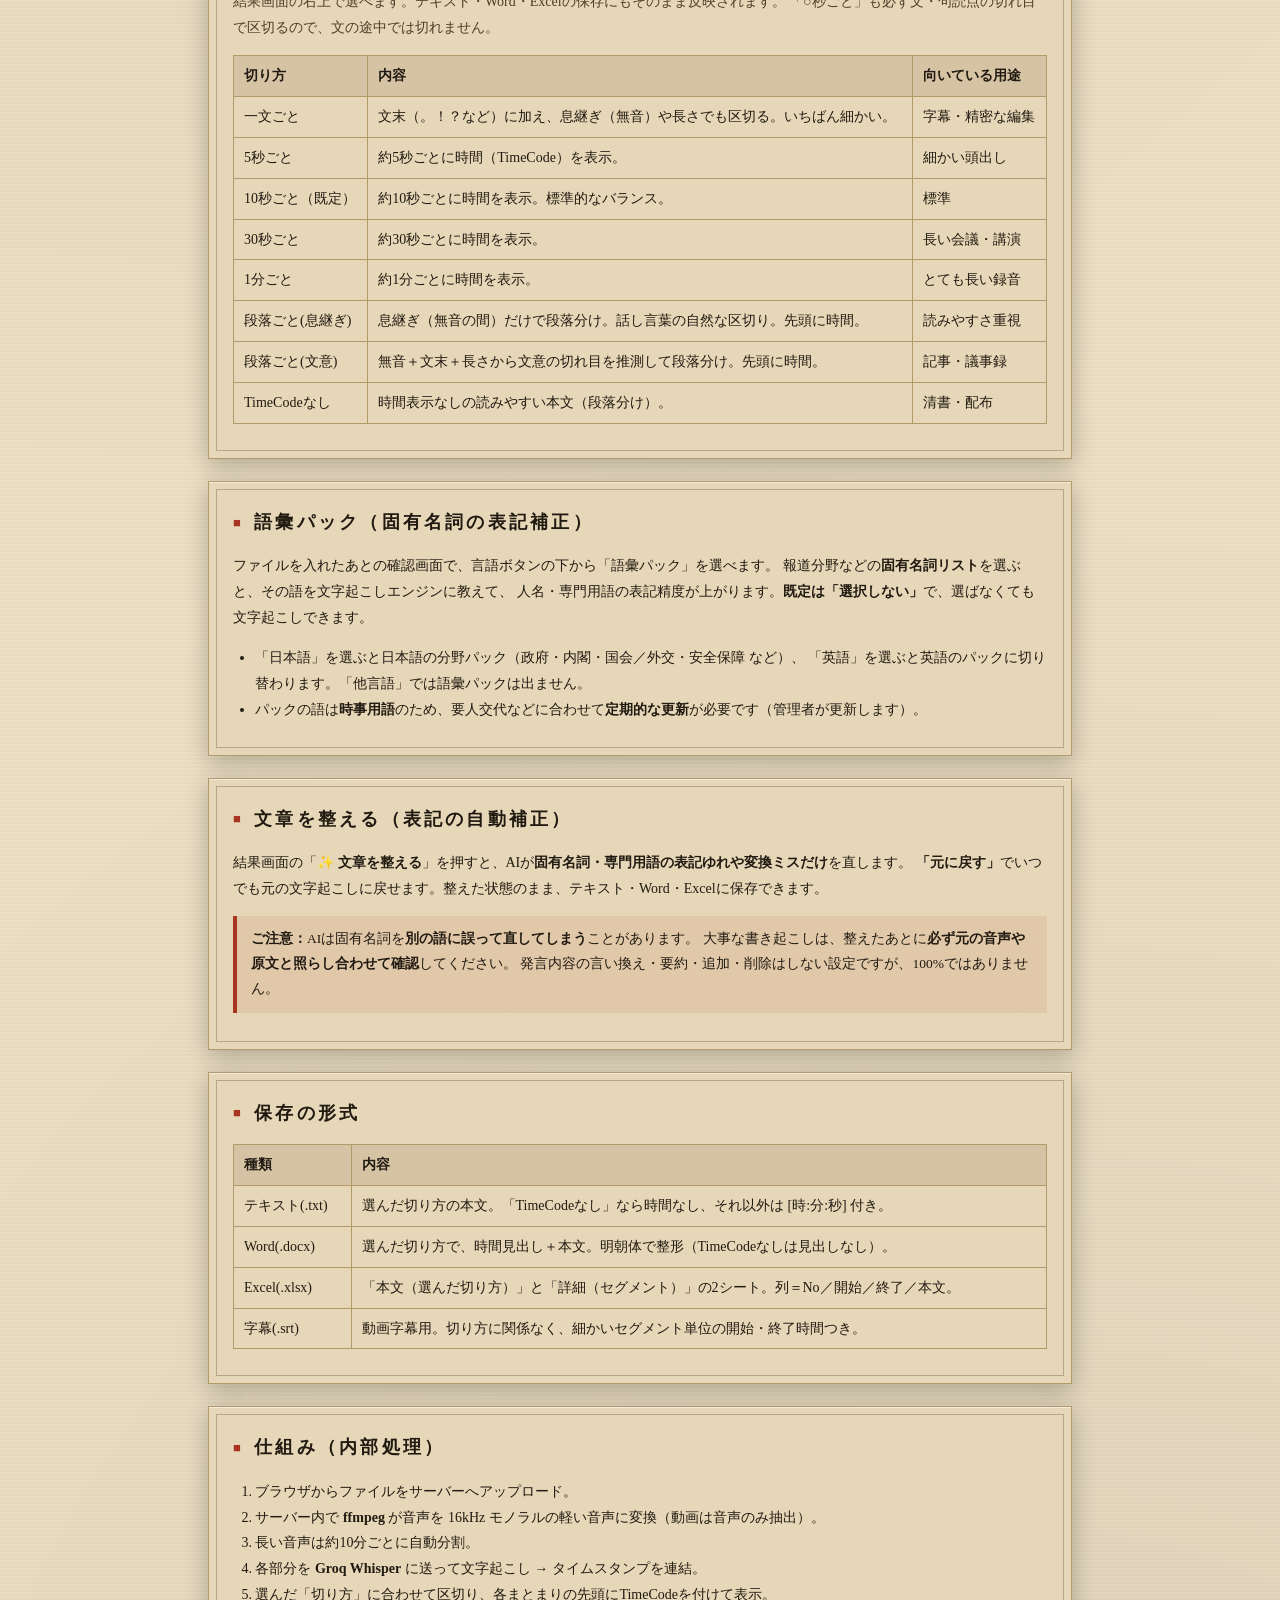
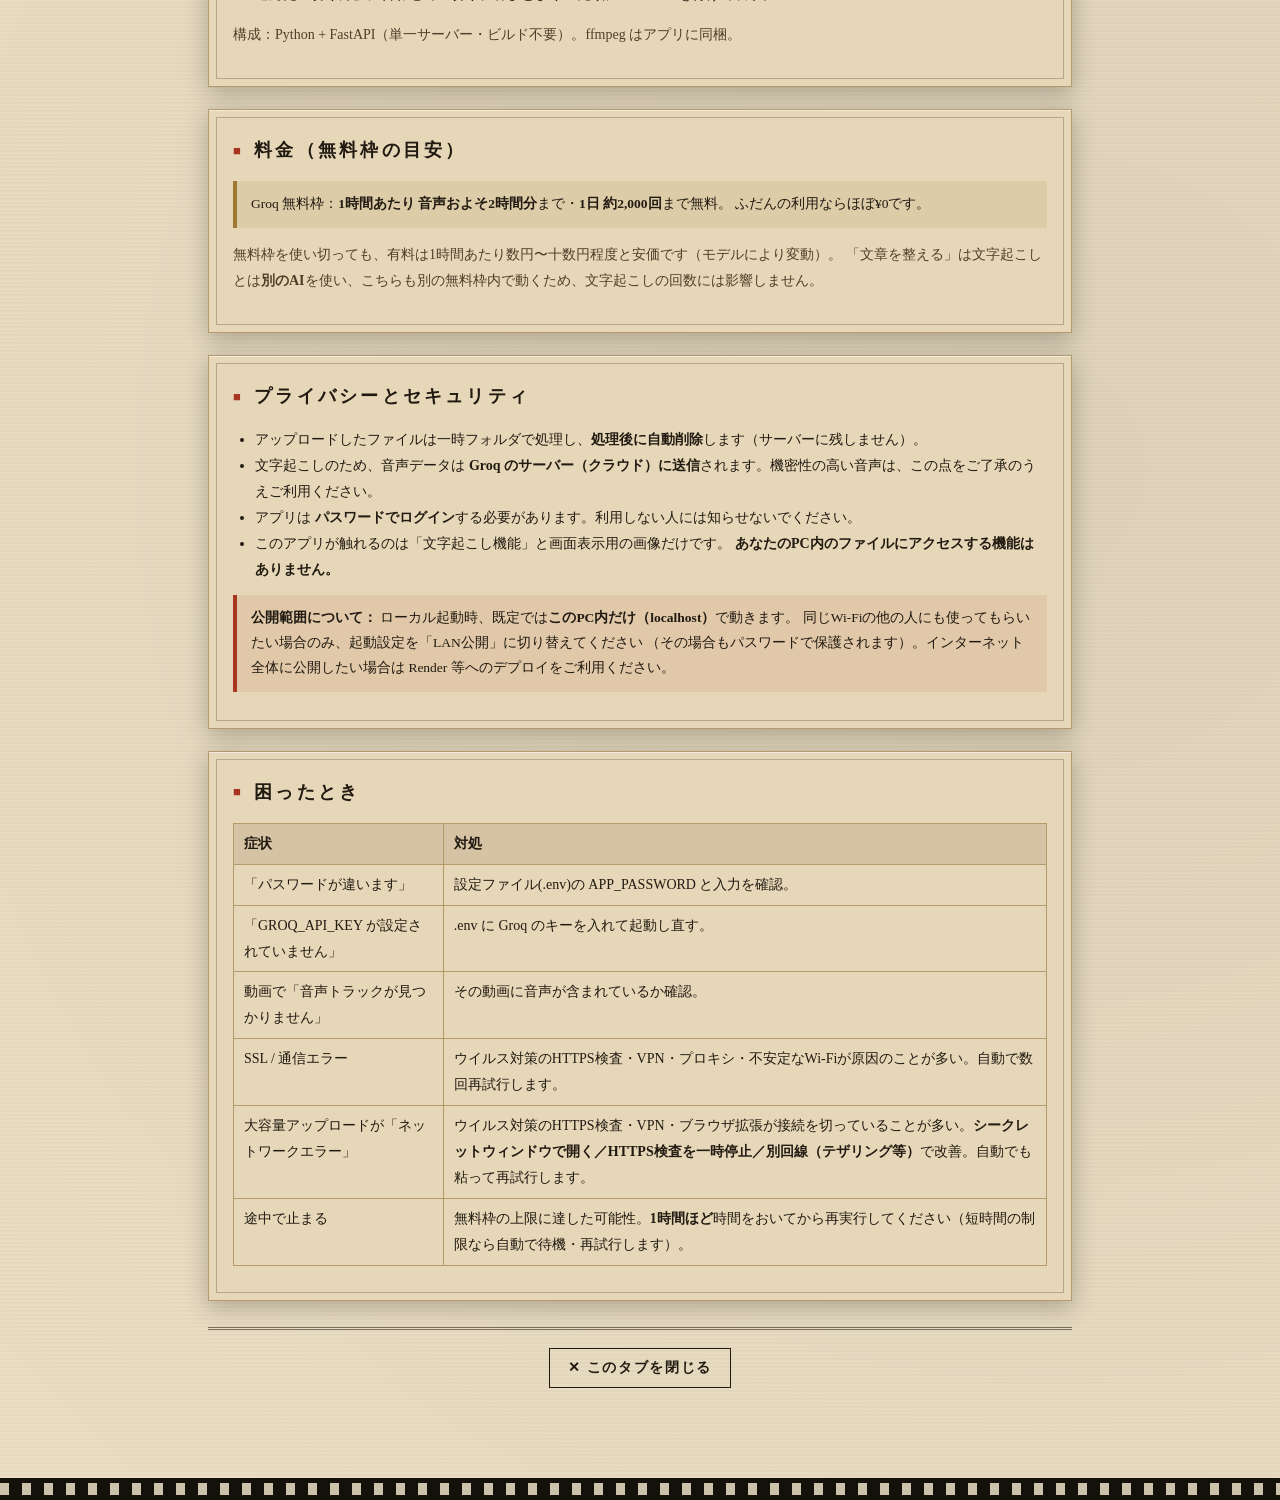
==== commit 6ae68e77: "Refresh help page for ver 1.1 and make it public from login - /help を公開（未ログインでも閲覧可）。機密情報は含まないため - lo" ====
--- a/static/help.html
+++ b/static/help.html
@@ -35,13 +35,19 @@
     <div class="panel">
       <h2 class="head">使い方の流れ</h2>
       <ol class="flow">
-        <li><b>ログイン</b> — 配布されたパスワードを入力します。</li>
-        <li><b>言語を選ぶ</b> — 日本語／英語／自動判定（通常は「日本語」）。</li>
+        <li><b>ログイン</b> — 配布されたパスワードを入力します（「表示」ボタンで入力を確認できます）。</li>
         <li><b>ファイルを入れる</b> — 枠にドラッグ＆ドロップ、またはクリックして選択。
           マイク録音からそのまま起こすこともできます。</li>
-        <li><b>処理を待つ</b> — 「音声に変換 → 文字起こし」の進捗が表示されます。長い音声は自動で分割処理します。</li>
-        <li><b>結果を確認</b> — 右上の「TCの切り方」で表示の区切り（一文ごと〜段落ごと／TimeCodeなし）を選べます。</li>
-        <li><b>保存する</b> — コピー、またはテキスト・Word・Excel・字幕で保存。テキスト・Word・Excelは画面で選んだ「切り方」のまま保存されます。</li>
+        <li><b>言語を選ぶ</b> — <b>日本語／英語／他言語</b>のボタンで選びます（既定は日本語）。
+          英語の音声は必ず「英語」を選ぶと、日本語に化けず英語のまま起こせます。「他言語」は自動判定です。</li>
+        <li><b>（任意）語彙パックを選ぶ</b> — 報道分野などの固有名詞リストを選ぶと表記精度が上がります。
+          迷ったら「選択しない」のままでOK。</li>
+        <li><b>「文字起こし開始」を押す</b> — ここで処理が始まります。
+          「音声に変換 → 文字起こし」の進捗が出ます（長い音声は自動で分割）。</li>
+        <li><b>結果を確認</b> — 「TCの切り方」で表示の区切り（一文ごと〜段落ごと／TimeCodeなし）を選べます。
+          必要なら<b>「✨ 文章を整える」</b>で固有名詞の表記を補正できます（「元に戻す」で戻せます）。</li>
+        <li><b>保存する</b> — コピー、またはテキスト・Word・Excel・字幕で保存。
+          テキスト・Word・Excelは画面で選んだ切り方（と「整え」状態）のまま保存されます。</li>
       </ol>
     </div>
 
@@ -61,13 +67,15 @@
         <span class="tag">.mpeg</span><span class="tag">.mpg</span><span class="tag">.3gp</span>
       </p>
       <p class="muted small">
-        アップロードの上限は既定で 300MB です（設定で変更可）。
-        管理者が「大容量アップロード（R2）」を設定している場合は、<b>2〜3GBの大きな動画もそのままアップロードできます</b>
-        （大きいファイルは自動で分割アップロードされます）。未設定の公開版では、とても大きい動画はローカル起動での利用がおすすめです。
-      </p>
-      <p class="muted small warn">
-        ※管理者向けメモ：R2無料枠は月10GBです。1本最大3GBのため、同じ日に何人もが大型動画を上げると枠に達することがあります。
-        処理後の自動削除＋ライフサイクル（1日で削除）で通常は問題ありませんが、混み合う運用では有料枠も検討してください。
+        アップロードの上限は既定で 300MB です。「大容量アップロード（R2）」が設定されていれば、
+        <b>2〜3GBの大きな動画もそのままアップロードできます</b>（大きいファイルは自動で分割アップロード）。
+        未設定の公開版では、とても大きい動画はローカル起動での利用がおすすめです。
+      </p>
+      <p class="muted small">
+        大容量アップロード用のクラウド保存は<b>無料枠が月10GB</b>です。1本あたり最大3GBなので、
+        <b>同じ日に何人もが大型の動画を上げると、上限に達して一時的にアップロードできなくなる</b>ことがあります。
+        アップロードした動画は<b>処理後に自動削除</b>（＋1日で自動消去）されるので普段は問題ありませんが、
+        混み合いそうな日は<b>時間をずらす・大きいファイルから先に処理する</b>と安心です。
       </p>
     </div>
 
@@ -89,6 +97,31 @@
       </table>
     </div>
 
+    <!-- 語彙パック -->
+    <div class="panel">
+      <h2 class="head">語彙パック（固有名詞の表記補正）</h2>
+      <p>ファイルを入れたあとの確認画面で、言語ボタンの下から「語彙パック」を選べます。
+        報道分野などの<b>固有名詞リスト</b>を選ぶと、その語を文字起こしエンジンに教えて、
+        人名・専門用語の表記精度が上がります。<b>既定は「選択しない」</b>で、選ばなくても文字起こしできます。</p>
+      <ul>
+        <li>「日本語」を選ぶと日本語の分野パック（政府・内閣・国会／外交・安全保障 など）、
+          「英語」を選ぶと英語のパックに切り替わります。「他言語」では語彙パックは出ません。</li>
+        <li>パックの語は<b>時事用語</b>のため、要人交代などに合わせて<b>定期的な更新</b>が必要です（管理者が更新します）。</li>
+      </ul>
+    </div>
+
+    <!-- 文章を整える -->
+    <div class="panel">
+      <h2 class="head">文章を整える（表記の自動補正）</h2>
+      <p>結果画面の「<b>✨ 文章を整える</b>」を押すと、AIが<b>固有名詞・専門用語の表記ゆれや変換ミスだけ</b>を直します。
+        <b>「元に戻す」</b>でいつでも元の文字起こしに戻せます。整えた状態のまま、テキスト・Word・Excelに保存できます。</p>
+      <div class="warn">
+        <b>ご注意：</b>AIは固有名詞を<b>別の語に誤って直してしまう</b>ことがあります。
+        大事な書き起こしは、整えたあとに<b>必ず元の音声や原文と照らし合わせて確認</b>してください。
+        発言内容の言い換え・要約・追加・削除はしない設定ですが、100%ではありません。
+      </div>
+    </div>
+
     <!-- 保存形式 -->
     <div class="panel">
       <h2 class="head">保存の形式</h2>
@@ -123,6 +156,7 @@
       </div>
       <p class="muted small">
         無料枠を使い切っても、有料は1時間あたり数円〜十数円程度と安価です（モデルにより変動）。
+        「文章を整える」は文字起こしとは<b>別のAI</b>を使い、こちらも別の無料枠内で動くため、文字起こしの回数には影響しません。
       </p>
     </div>
 
@@ -152,7 +186,8 @@
         <tr><td>「GROQ_API_KEY が設定されていません」</td><td>.env に Groq のキーを入れて起動し直す。</td></tr>
         <tr><td>動画で「音声トラックが見つかりません」</td><td>その動画に音声が含まれているか確認。</td></tr>
         <tr><td>SSL / 通信エラー</td><td>ウイルス対策のHTTPS検査・VPN・プロキシ・不安定なWi‑Fiが原因のことが多い。自動で数回再試行します。</td></tr>
-        <tr><td>途中で止まる</td><td>無料枠の制限の可能性。少し時間をおいて再実行（自動で待機・再試行もします）。</td></tr>
+        <tr><td>大容量アップロードが「ネットワークエラー」</td><td>ウイルス対策のHTTPS検査・VPN・ブラウザ拡張が接続を切っていることが多い。<b>シークレットウィンドウで開く／HTTPS検査を一時停止／別回線（テザリング等）</b>で改善。自動でも粘って再試行します。</td></tr>
+        <tr><td>途中で止まる</td><td>無料枠の上限に達した可能性。<b>1時間ほど</b>時間をおいてから再実行してください（短時間の制限なら自動で待機・再試行します）。</td></tr>
       </table>
     </div>
 
--- a/static/styles.css
+++ b/static/styles.css
@@ -188,6 +188,20 @@
 /* ---- 起動日（タイトル直下の小さな表記）---- */
 .launch-date { color: var(--ink-soft); font-size: 11px; letter-spacing: .14em; opacity: .82; margin: 2px 0 0; }
 
+/* ---- 言語選択（セグメントボタン）---- */
+.lang-pick { margin-top: 18px; }
+.lang-label { font-size: 12px; letter-spacing: .14em; color: var(--ink-soft); margin-bottom: 8px; }
+.lang-group { display: inline-flex; border: 1.5px solid var(--ink); background: #f6efdb; }
+.lang-btn {
+  font-family: inherit; font-size: 15px; letter-spacing: .1em; color: var(--ink);
+  background: transparent; cursor: pointer; border: none;
+  border-right: 1.5px solid var(--ink); padding: 11px 24px; transition: background .15s, color .15s;
+}
+.lang-btn:last-child { border-right: none; }
+.lang-btn:hover { background: #fbf6e6; }
+.lang-btn.active { background: var(--vermilion); color: #f6efdb; font-weight: 700; }
+.lang-note { margin-top: 10px; font-size: 12.5px; color: var(--ink-soft); letter-spacing: .02em; line-height: 1.6; }
+
 /* ---- 進捗（現像中メーター）---- */
 .bar { height: 14px; background: #d3bd92; border: 1.5px solid var(--ink); overflow: hidden; }
 .bar > span {
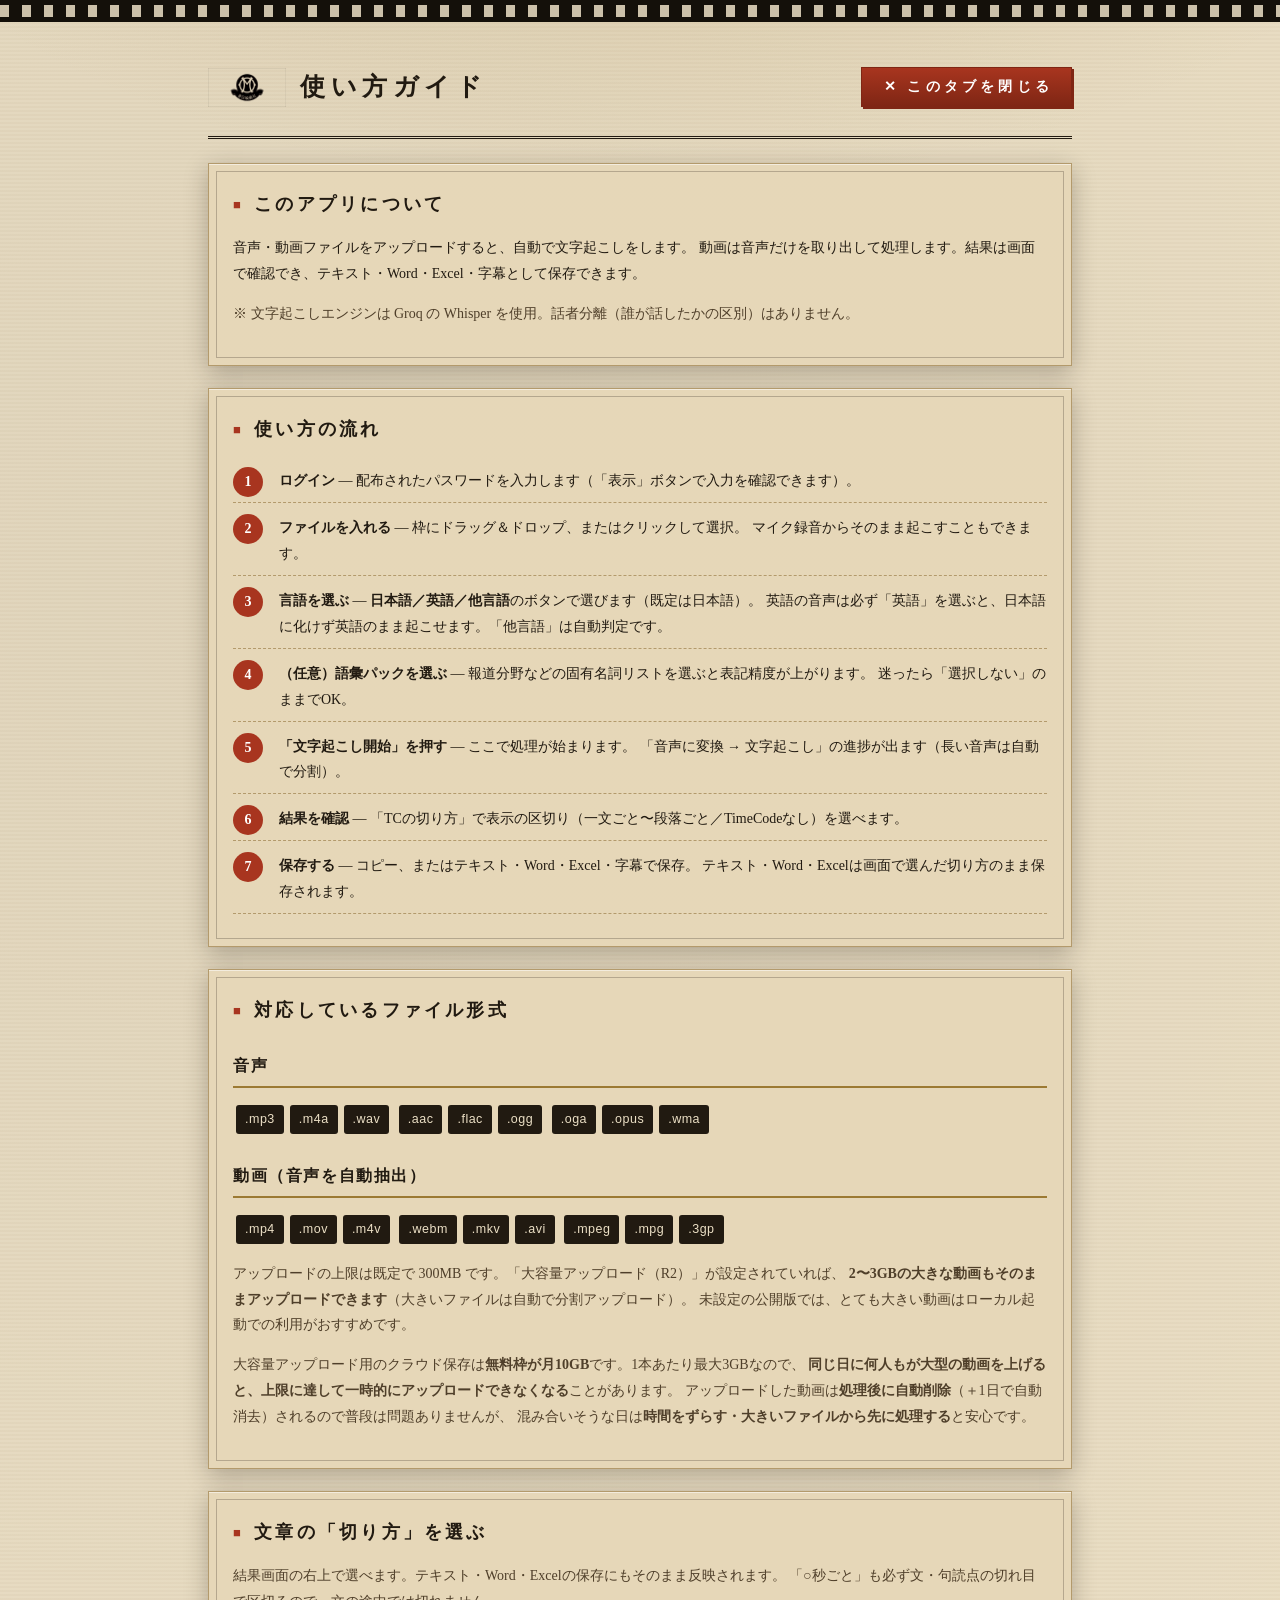
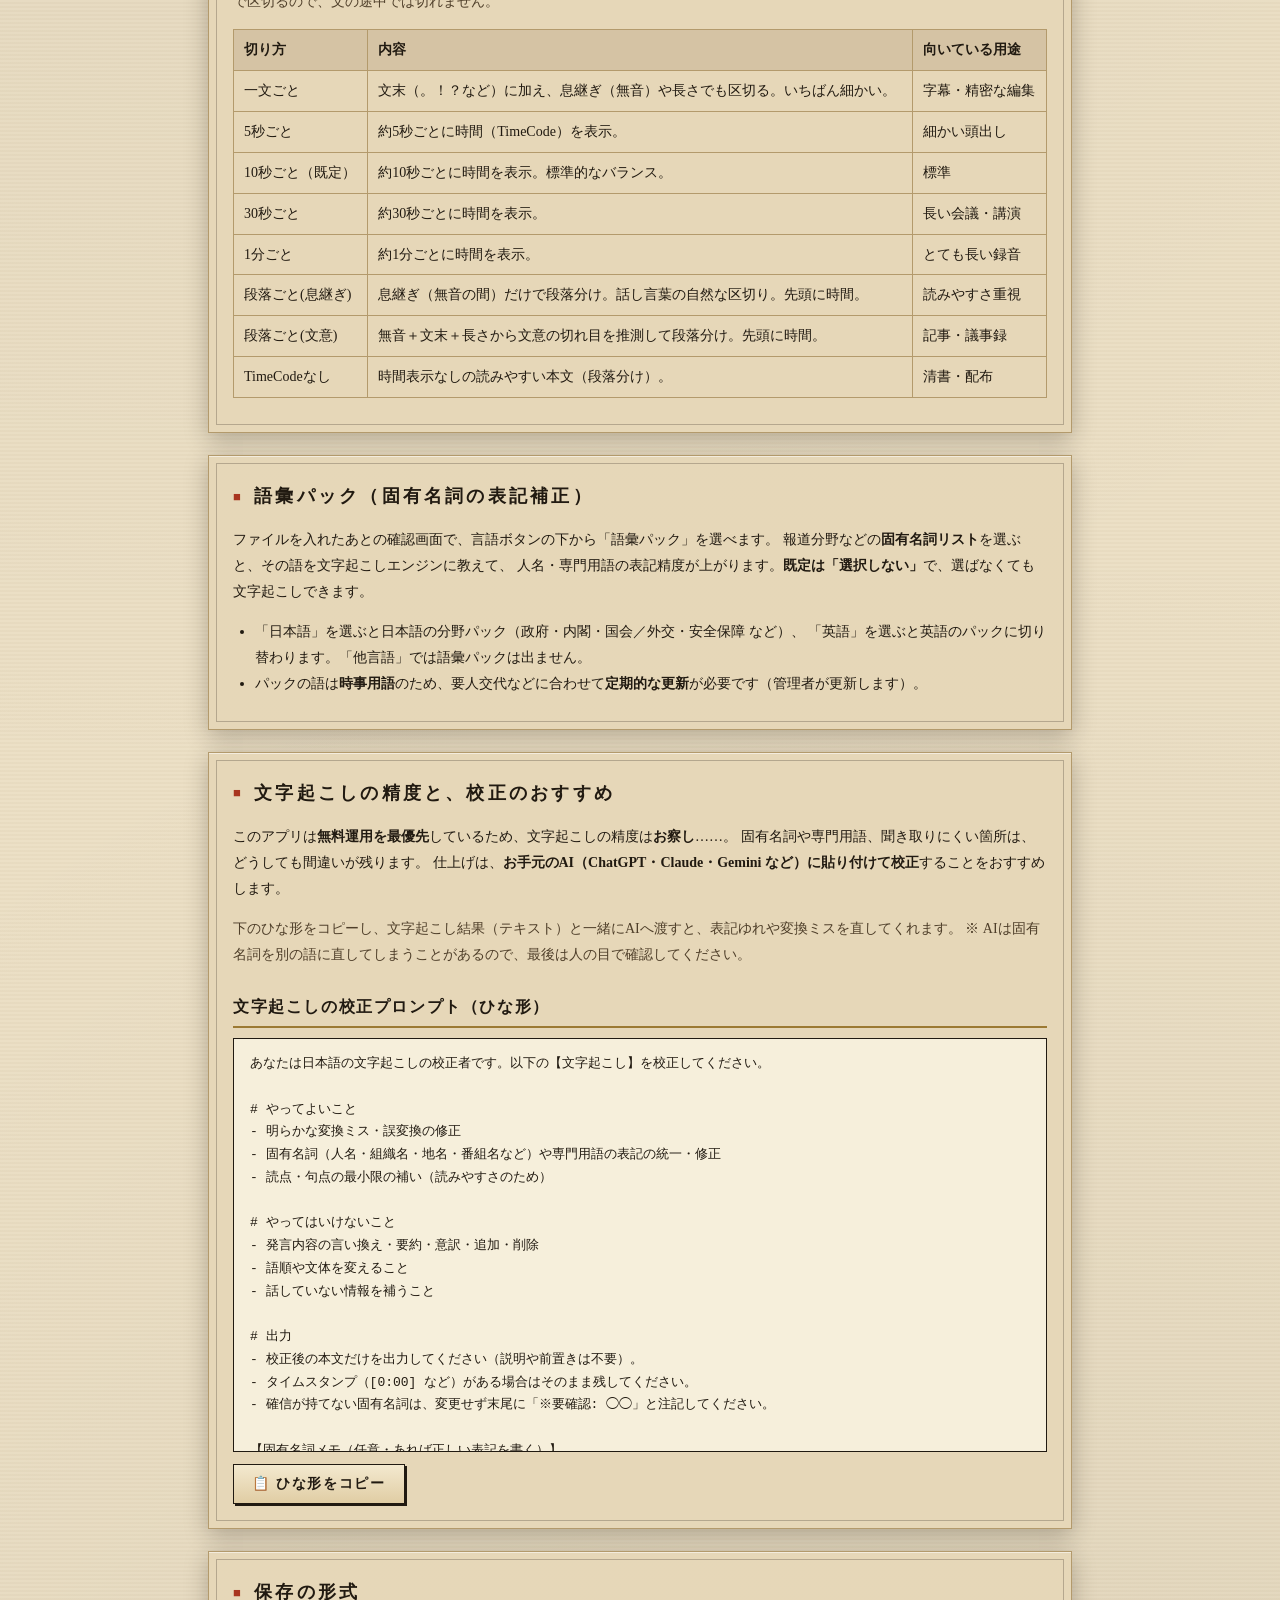
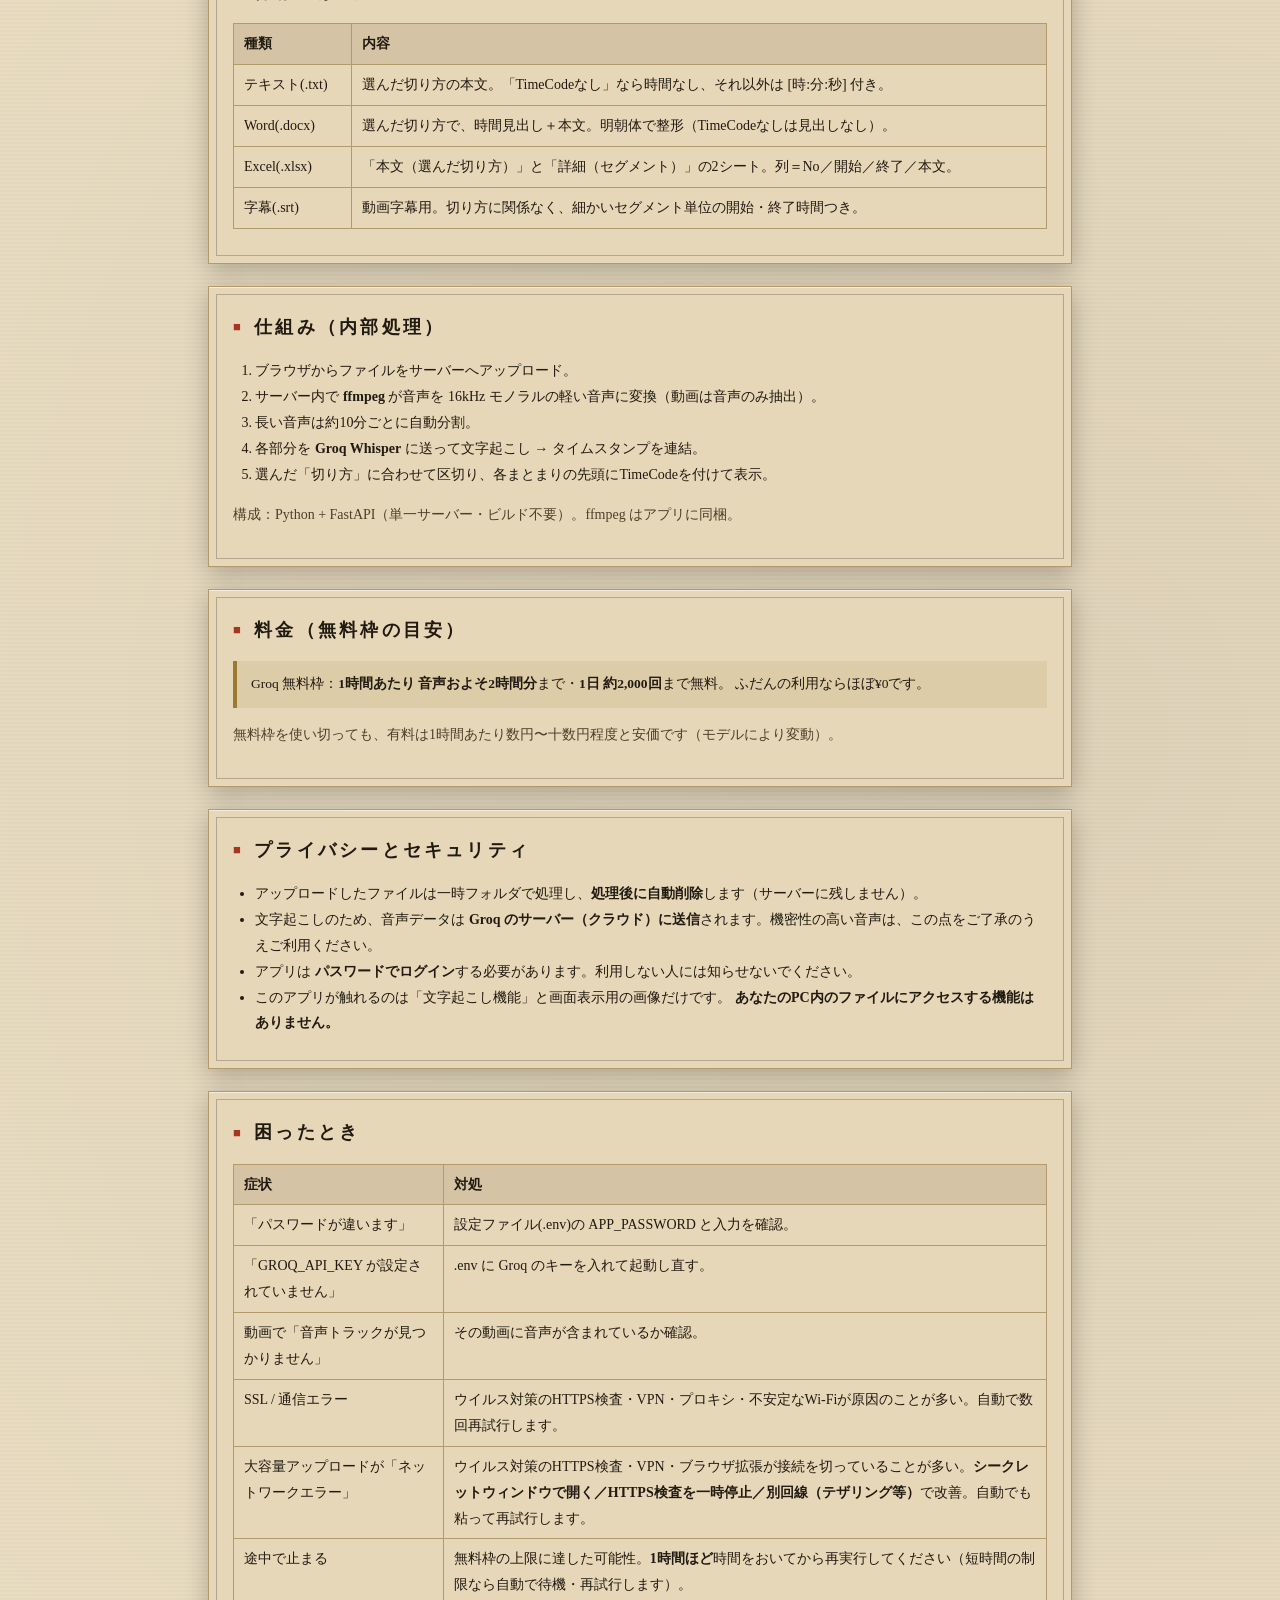
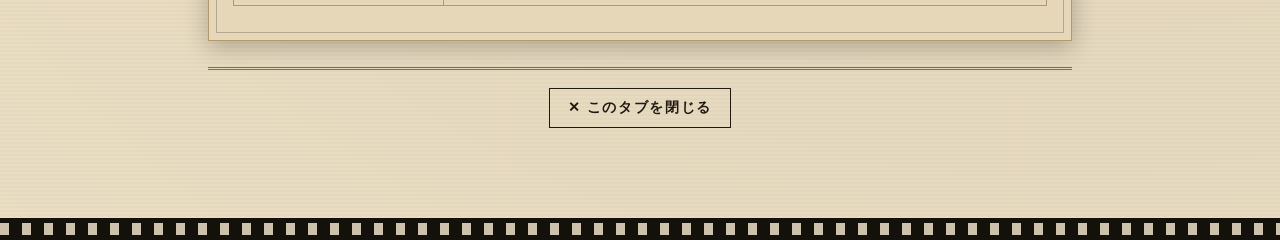
==== commit 38f4bc16: "fix: Whisperプライミング廃止・校正機能削除・待ち画面改善・使い方更新 ① Whisper の例文プライミング（PUNCT_PROMPT）を廃止    文字起こし結果に例文が混入するハルシネ" ====
--- a/static/help.html
+++ b/static/help.html
@@ -44,10 +44,9 @@
           迷ったら「選択しない」のままでOK。</li>
         <li><b>「文字起こし開始」を押す</b> — ここで処理が始まります。
           「音声に変換 → 文字起こし」の進捗が出ます（長い音声は自動で分割）。</li>
-        <li><b>結果を確認</b> — 「TCの切り方」で表示の区切り（一文ごと〜段落ごと／TimeCodeなし）を選べます。
-          必要なら<b>「✨ 文章を整える」</b>で固有名詞の表記を補正できます（「元に戻す」で戻せます）。</li>
+        <li><b>結果を確認</b> — 「TCの切り方」で表示の区切り（一文ごと〜段落ごと／TimeCodeなし）を選べます。</li>
         <li><b>保存する</b> — コピー、またはテキスト・Word・Excel・字幕で保存。
-          テキスト・Word・Excelは画面で選んだ切り方（と「整え」状態）のまま保存されます。</li>
+          テキスト・Word・Excelは画面で選んだ切り方のまま保存されます。</li>
       </ol>
     </div>
 
@@ -110,16 +109,43 @@
       </ul>
     </div>
 
-    <!-- 文章を整える -->
-    <div class="panel">
-      <h2 class="head">文章を整える（表記の自動補正）</h2>
-      <p>結果画面の「<b>✨ 文章を整える</b>」を押すと、AIが<b>固有名詞・専門用語の表記ゆれや変換ミスだけ</b>を直します。
-        <b>「元に戻す」</b>でいつでも元の文字起こしに戻せます。整えた状態のまま、テキスト・Word・Excelに保存できます。</p>
-      <div class="warn">
-        <b>ご注意：</b>AIは固有名詞を<b>別の語に誤って直してしまう</b>ことがあります。
-        大事な書き起こしは、整えたあとに<b>必ず元の音声や原文と照らし合わせて確認</b>してください。
-        発言内容の言い換え・要約・追加・削除はしない設定ですが、100%ではありません。
-      </div>
+    <!-- 校正のおすすめ -->
+    <div class="panel">
+      <h2 class="head">文字起こしの精度と、校正のおすすめ</h2>
+      <p>
+        このアプリは<b>無料運用を最優先</b>しているため、文字起こしの精度は<b>お察し</b>……。
+        固有名詞や専門用語、聞き取りにくい箇所は、どうしても間違いが残ります。
+        仕上げは、<b>お手元のAI（ChatGPT・Claude・Gemini など）に貼り付けて校正</b>することをおすすめします。
+      </p>
+      <p class="muted small">
+        下のひな形をコピーし、文字起こし結果（テキスト）と一緒にAIへ渡すと、表記ゆれや変換ミスを直してくれます。
+        ※ AIは固有名詞を別の語に直してしまうことがあるので、最後は人の目で確認してください。
+      </p>
+
+      <h3>文字起こしの校正プロンプト（ひな形）</h3>
+      <pre class="prompt-box" id="correctPrompt">あなたは日本語の文字起こしの校正者です。以下の【文字起こし】を校正してください。
+
+# やってよいこと
+- 明らかな変換ミス・誤変換の修正
+- 固有名詞（人名・組織名・地名・番組名など）や専門用語の表記の統一・修正
+- 読点・句点の最小限の補い（読みやすさのため）
+
+# やってはいけないこと
+- 発言内容の言い換え・要約・意訳・追加・削除
+- 語順や文体を変えること
+- 話していない情報を補うこと
+
+# 出力
+- 校正後の本文だけを出力してください（説明や前置きは不要）。
+- タイムスタンプ（[0:00] など）がある場合はそのまま残してください。
+- 確信が持てない固有名詞は、変更せず末尾に「※要確認: ◯◯」と注記してください。
+
+【固有名詞メモ（任意・あれば正しい表記を書く）】
+（例：高市早苗、日本銀行、官房長官 …）
+
+【文字起こし】
+（ここに文字起こし結果を貼り付け）</pre>
+      <button type="button" class="btn" id="copyPromptBtn">📋 ひな形をコピー</button>
     </div>
 
     <!-- 保存形式 -->
@@ -156,7 +182,6 @@
       </div>
       <p class="muted small">
         無料枠を使い切っても、有料は1時間あたり数円〜十数円程度と安価です（モデルにより変動）。
-        「文章を整える」は文字起こしとは<b>別のAI</b>を使い、こちらも別の無料枠内で動くため、文字起こしの回数には影響しません。
       </p>
     </div>
 
@@ -170,11 +195,6 @@
         <li>このアプリが触れるのは「文字起こし機能」と画面表示用の画像だけです。
           <b>あなたのPC内のファイルにアクセスする機能はありません。</b></li>
       </ul>
-      <div class="warn">
-        <b>公開範囲について：</b> ローカル起動時、既定では<b>このPC内だけ（localhost）</b>で動きます。
-        同じWi‑Fiの他の人にも使ってもらいたい場合のみ、起動設定を「LAN公開」に切り替えてください
-        （その場合もパスワードで保護されます）。インターネット全体に公開したい場合は Render 等へのデプロイをご利用ください。
-      </div>
     </div>
 
     <!-- 困ったとき -->
@@ -208,6 +228,21 @@
       setTimeout(() => { const h = document.getElementById('closeHint'); if (h) h.style.display = 'block'; }, 350);
     }
     document.querySelectorAll('.js-close').forEach((b) => b.addEventListener('click', closeTab));
+
+    // 校正プロンプトのひな形をワンクリックでコピー
+    const cp = document.getElementById('copyPromptBtn');
+    if (cp) cp.addEventListener('click', async () => {
+      const t = document.getElementById('correctPrompt');
+      try {
+        await navigator.clipboard.writeText(t.textContent);
+        cp.textContent = '✓ コピーしました';
+        setTimeout(() => { cp.textContent = '📋 ひな形をコピー'; }, 1800);
+      } catch (_) {
+        // クリップボードが使えない環境では本文を選択状態にして手動コピーを促す
+        const r = document.createRange(); r.selectNodeContents(t);
+        const s = window.getSelection(); s.removeAllRanges(); s.addRange(r);
+      }
+    });
   </script>
 </body>
 </html>
--- a/static/styles.css
+++ b/static/styles.css
@@ -213,6 +213,15 @@
 .progress-head { display: flex; justify-content: space-between; align-items: baseline; }
 .progress-head .pct { font-weight: 800; font-size: 15px; }
 
+/* 待ち時間の「声かけ文言」：本筋の stage の下で、数秒ごとにふわっと切り替わる */
+.stage-flavor {
+  margin-top: 8px; min-height: 1.5em;
+  color: var(--vermilion-d); font-size: 13px; letter-spacing: .04em; font-style: italic;
+  opacity: 0; transition: opacity .5s ease;
+}
+.stage-flavor.show { opacity: .9; }
+.stage-flavor:empty { min-height: 0; }
+
 /* ---- 結果ヘッダ ---- */
 .result-head { display: flex; flex-wrap: wrap; gap: 10px; align-items: center; margin-bottom: 12px; }
 
@@ -341,9 +350,17 @@
   font-family: "Yu Gothic", sans-serif;
   font-size: 12.5px; padding: 3px 9px; margin: 3px; border-radius: 3px; letter-spacing: .04em;
 }
-.help .warn { border-left: 4px solid var(--vermilion); background: rgba(168,53,31,.09); padding: 11px 14px; margin: 12px 0; font-size: 13.5px; }
 .help .ok2 { border-left: 4px solid var(--gold); background: rgba(156,122,51,.12); padding: 11px 14px; margin: 12px 0; font-size: 13.5px; }
 .help a { color: var(--vermilion-d); font-weight: 700; }
+/* 校正プロンプトのひな形（コピーして他AIへ渡す用）*/
+.help .prompt-box {
+  white-space: pre-wrap; word-break: break-word;
+  background: #f6efdb; border: 1.5px solid var(--ink);
+  padding: 14px 16px; margin: 10px 0 12px;
+  font-family: "Yu Gothic", "Hiragino Kaku Gothic ProN", "Noto Sans JP", monospace;
+  font-size: 13px; line-height: 1.75; color: var(--ink);
+  max-height: 46vh; overflow: auto;
+}
 
 /* ============================================================
    ログイン（トップページ）＝ ニュース映画タイトル風
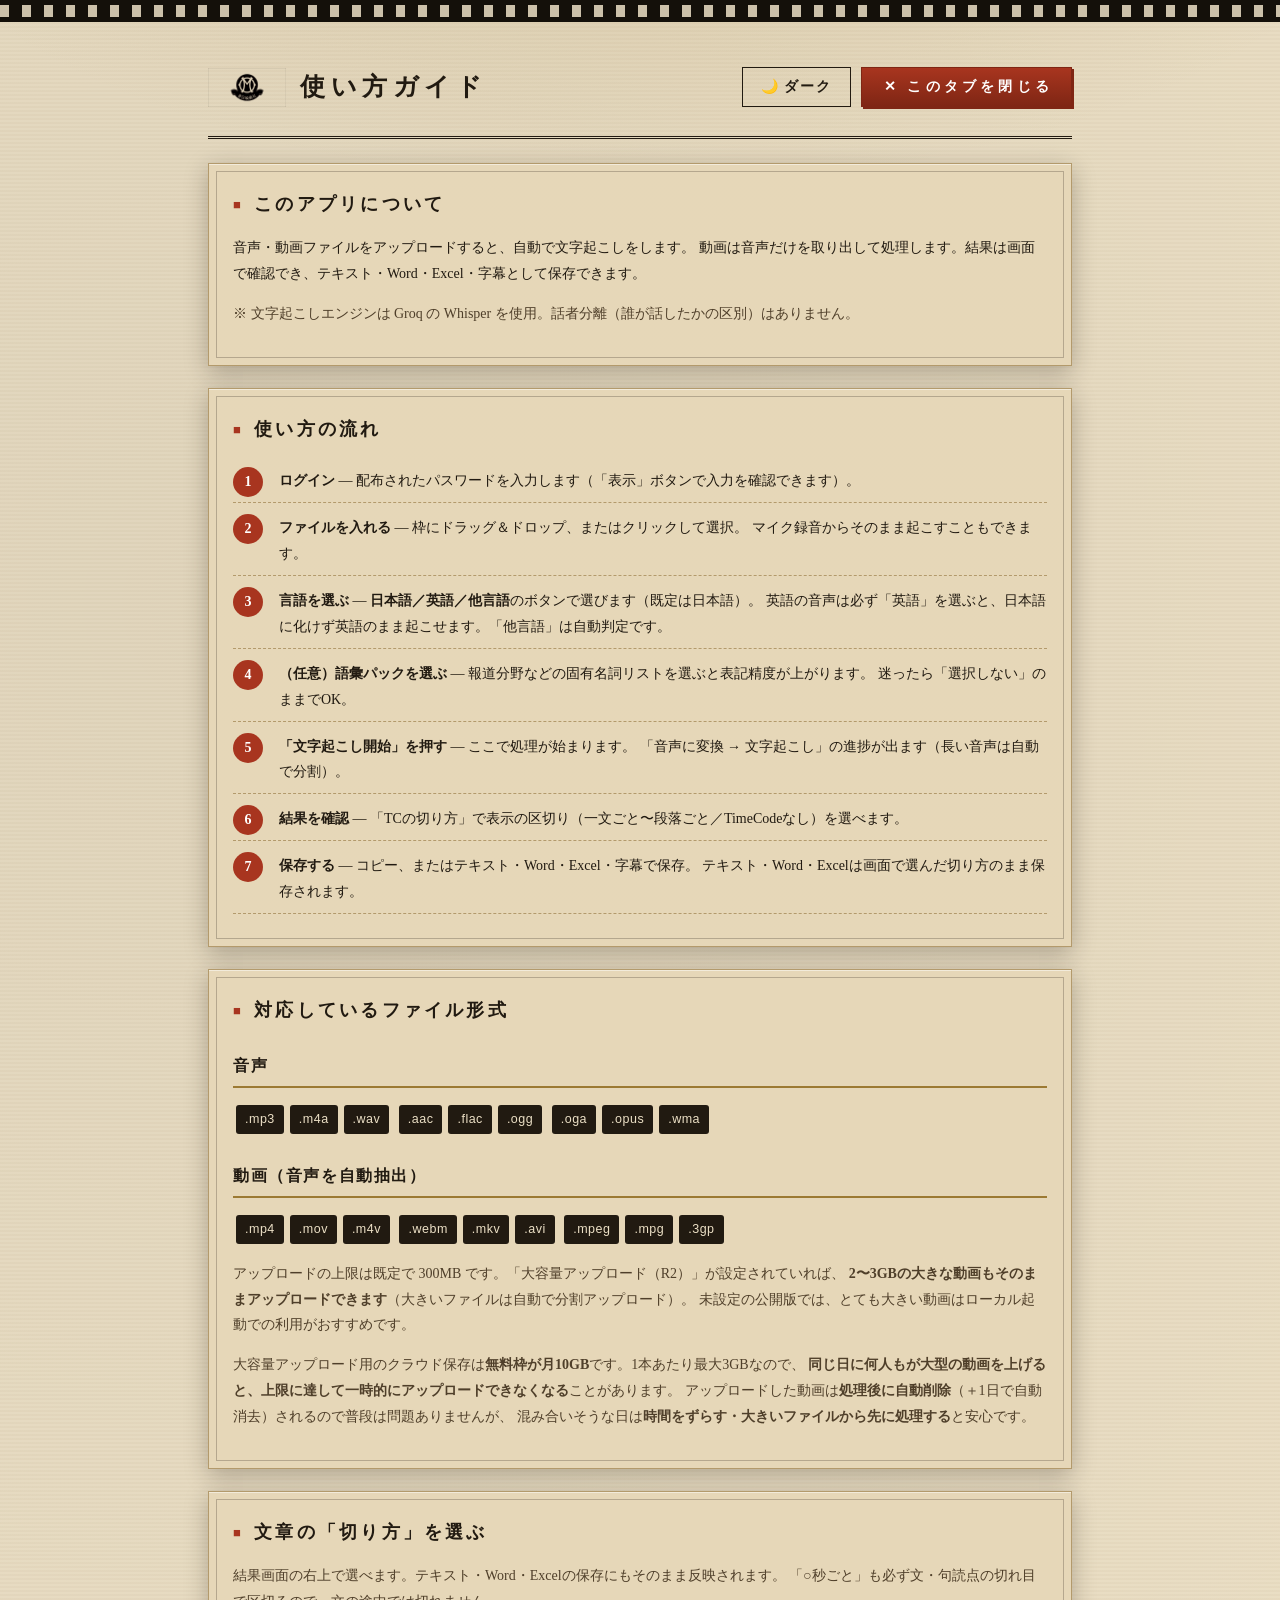
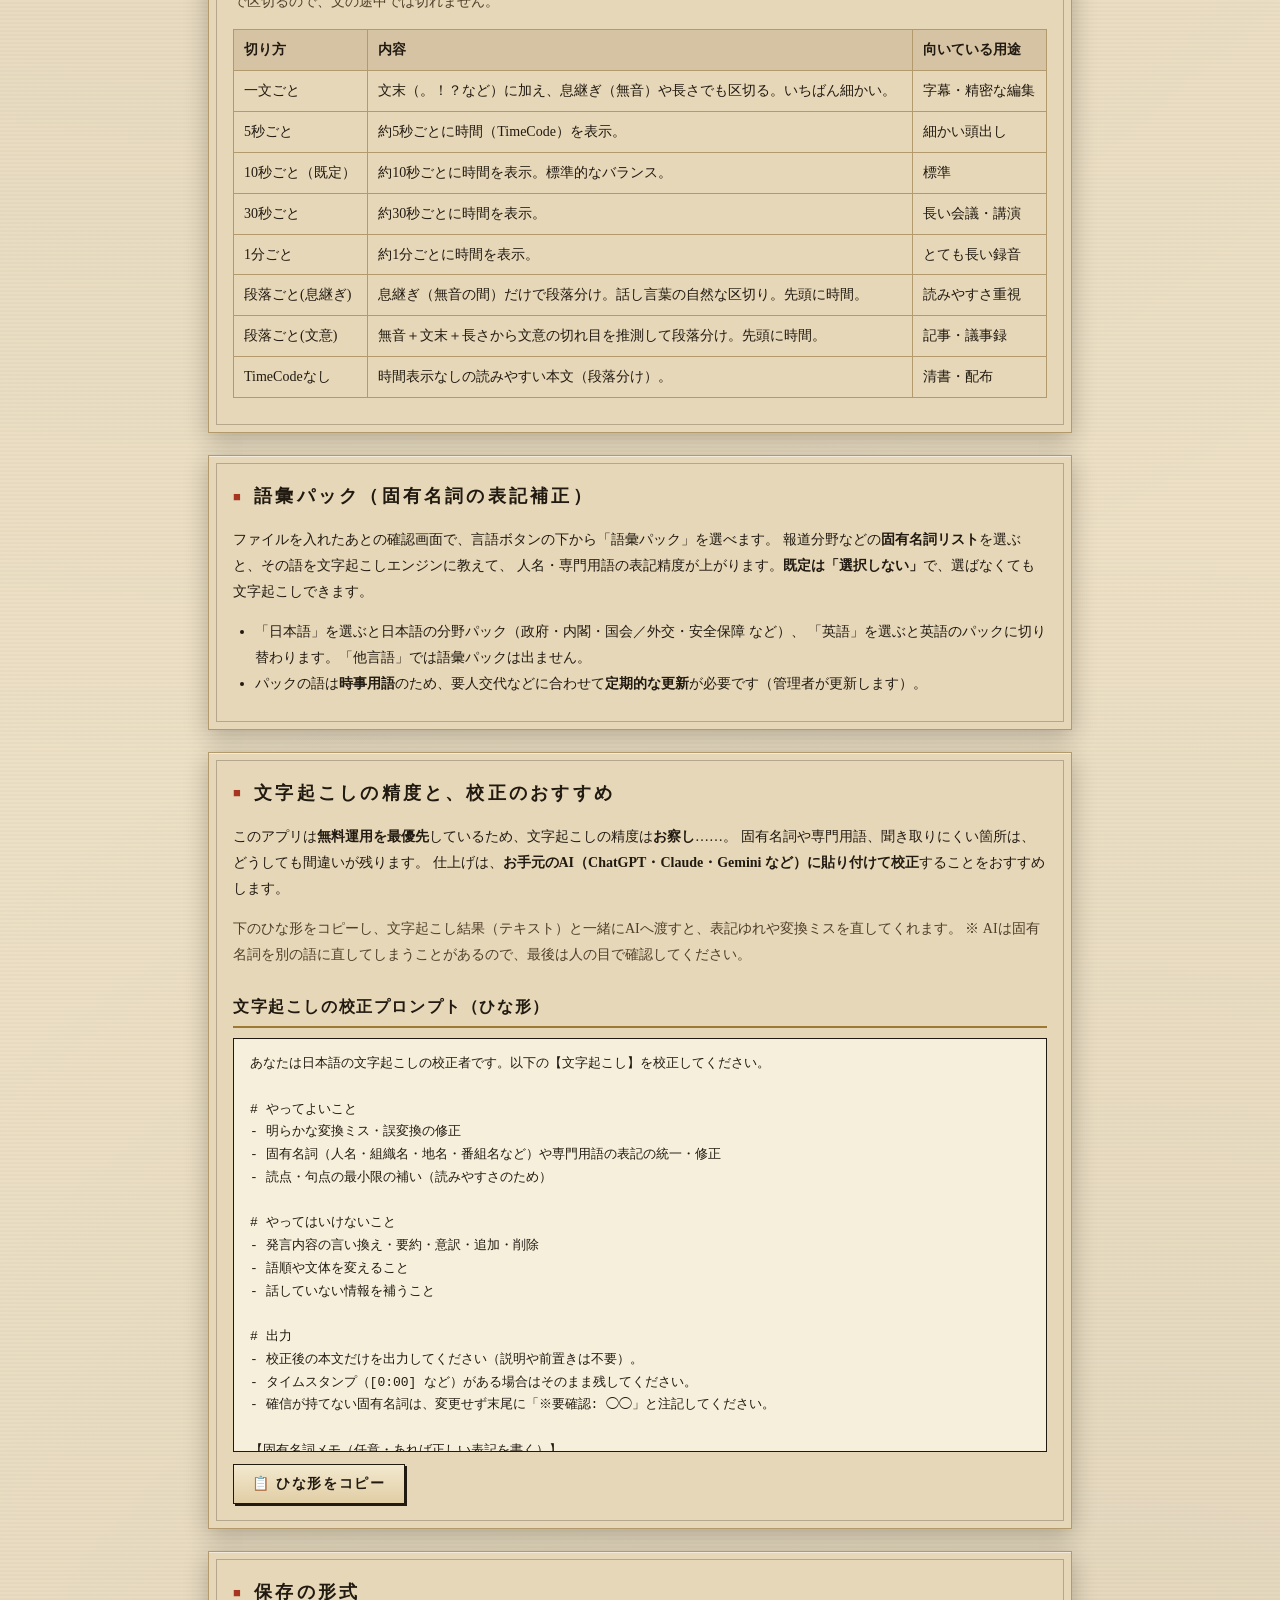
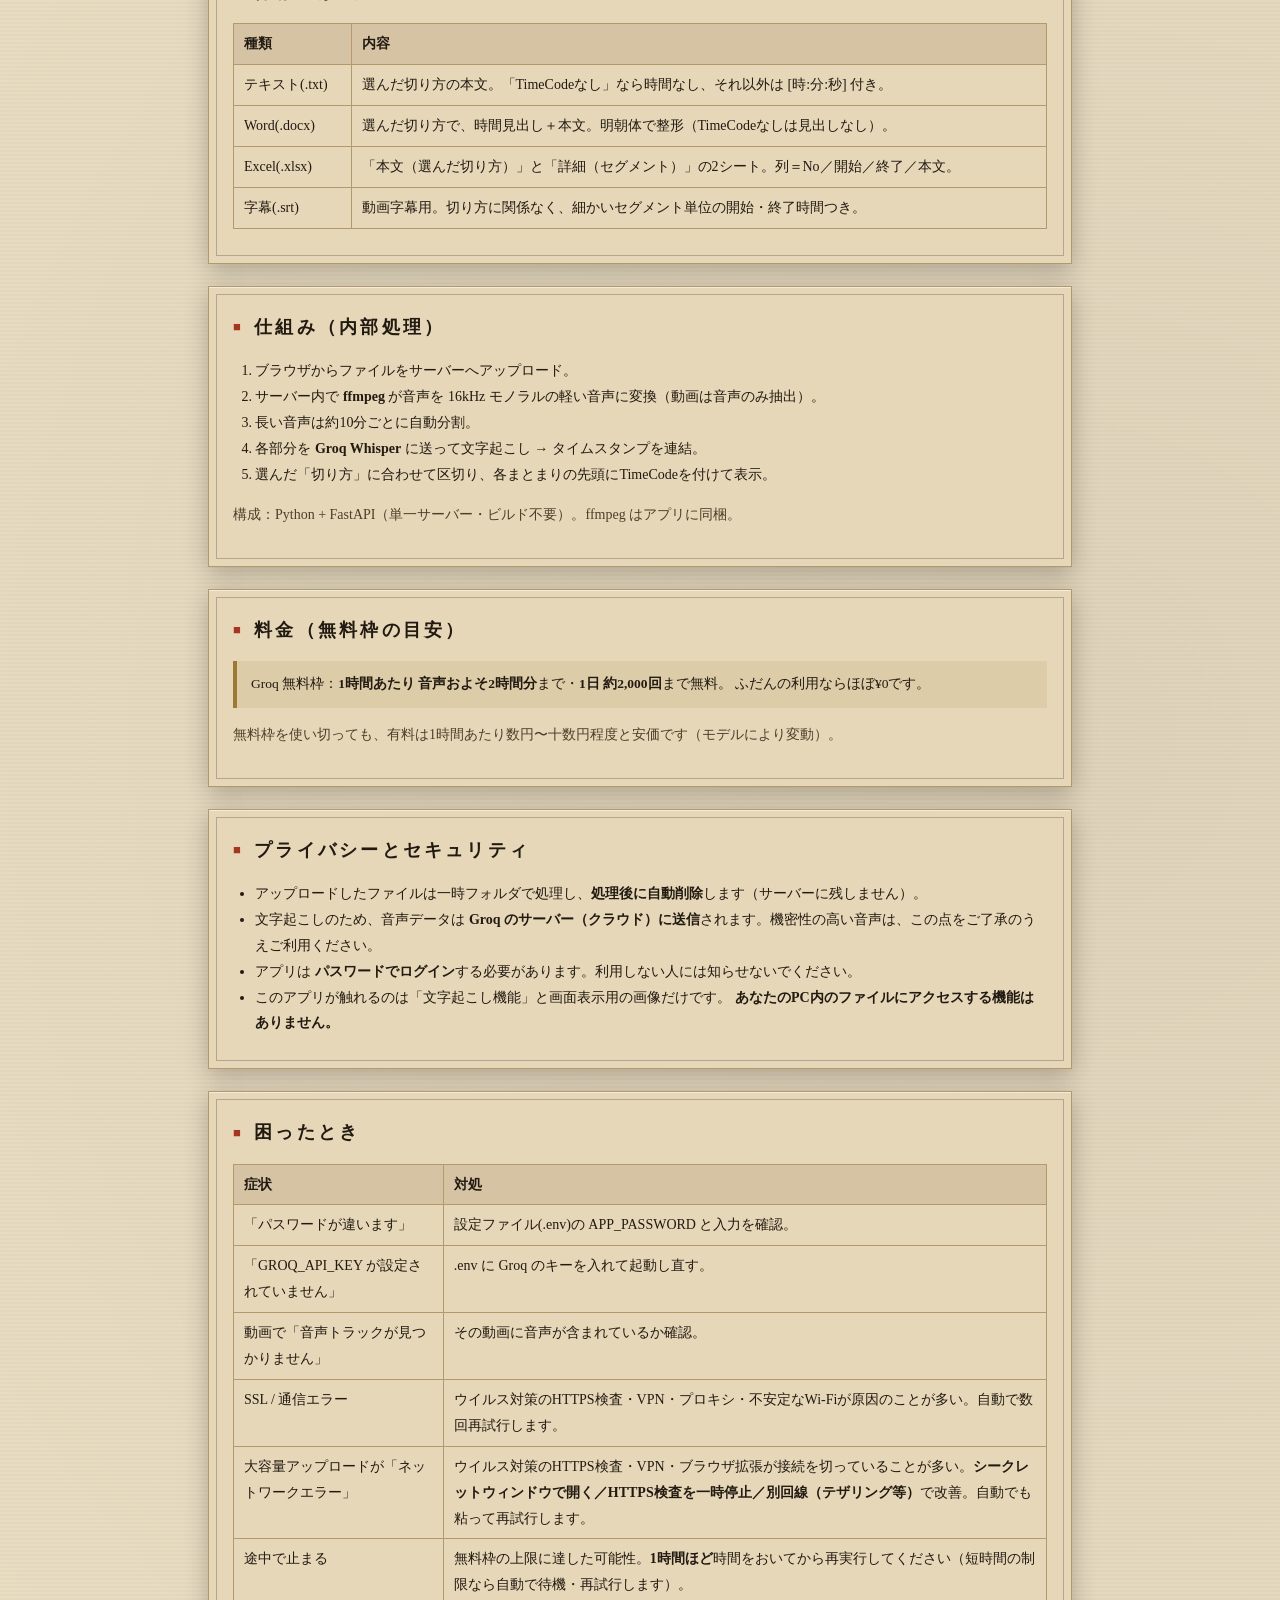
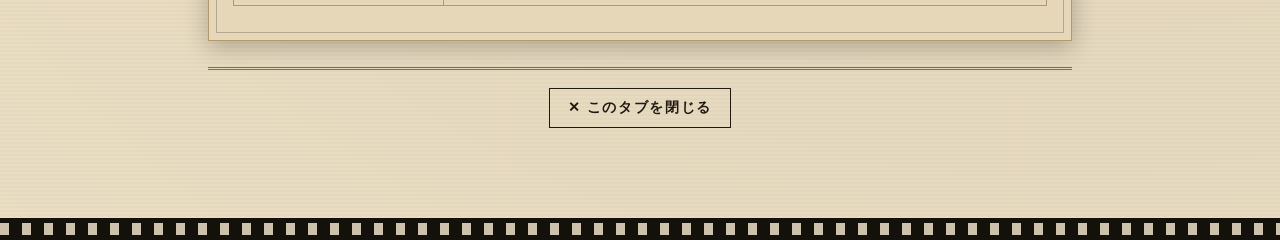
==== commit cf79d41f: "add dark mode toggle and rewrite loading_lines with industry terms - Dark/light toggle button on all" ====
--- a/static/help.html
+++ b/static/help.html
@@ -6,6 +6,7 @@
   <title>使い方｜AD毎日専用 文字起こし</title>
   <link rel="icon" type="image/svg+xml" href="/favicon.ico" />
   <link rel="stylesheet" href="/static/styles.css" />
+  <script>try{if(localStorage.getItem('theme')==='dark')document.documentElement.setAttribute('data-theme','dark');}catch(e){}</script>
 </head>
 <body>
   <div class="filmstrip"></div>
@@ -16,7 +17,10 @@
         <img class="crest" src="/images/imgi_2_no-img.png" alt="" />
         <div class="titles"><h1>使い方ガイド</h1></div>
       </div>
-      <button type="button" class="btn btn-stamp js-close">✕ このタブを閉じる</button>
+      <div class="nav">
+        <button type="button" class="btn btn-ghost" data-theme-toggle>🌙 ダーク</button>
+        <button type="button" class="btn btn-stamp js-close">✕ このタブを閉じる</button>
+      </div>
     </div>
 
     <!-- 概要 -->
@@ -244,5 +248,6 @@
       }
     });
   </script>
+  <script src="/static/theme.js"></script>
 </body>
 </html>
--- a/static/styles.css
+++ b/static/styles.css
@@ -15,11 +15,63 @@
   --film:       #14100a;   /* フィルム黒 */
   --line:       #b39a6c;
   --shadow:     rgba(33,26,17,.28);
+  /* ↓ 面・コントロールの地色（ダークテーマで丸ごと切り替えるための変数）*/
+  --field-bg:    #f6efdb;   /* 入力欄・プルダウン・原稿の地色 */
+  --field-bg-f:  #fbf6e6;   /* フォーカス時 */
+  --btn-1:       #f3e9cf;   /* ボタン上 */
+  --btn-2:       #e0cda4;   /* ボタン下 */
+  --btn-1h:      #f7efd9;   /* ボタンhover上 */
+  --btn-2h:      #e6d3aa;   /* ボタンhover下 */
+  --bar-track:   #d3bd92;   /* 進捗バーの地 */
+  --surface-2:   #f2e8cf;   /* ファイル行など */
+  --drop-hover:  #f1e7cf;   /* 投入口hover */
+  --on-vermilion:#f6efdb;   /* 朱地の上の文字 */
+  --hard-shadow: var(--ink);/* 活版風ハードシャドウ */
+  --panel-hi:    rgba(255,255,255,.5);  /* パネル上端のハイライト */
+  --frame-line:  rgba(33,26,17,.25);    /* パネル内側の罫線 */
+}
+
+/* ============================================================
+   ダークテーマ（暗室・ネガ調）。<html data-theme="dark"> で切替。
+   変数を上書きするだけで全体が反転する設計。
+   ============================================================ */
+html[data-theme="dark"] {
+  --paper:       #1b1610;
+  --paper-2:     #241e16;
+  --paper-edge:  #2e2619;
+  --ink:         #ece0c6;
+  --ink-soft:    #b6a684;
+  --vermilion:   #d4604a;
+  --vermilion-d: #c14e38;
+  --gold:        #c2a056;
+  --gold-lt:     #d8bd78;
+  --film:        #0b0906;
+  --line:        #463a26;
+  --shadow:      rgba(0,0,0,.55);
+  --field-bg:    #221b13;
+  --field-bg-f:  #2c2418;
+  --btn-1:       #2f2719;
+  --btn-2:       #241d12;
+  --btn-1h:      #3a3120;
+  --btn-2h:      #2e2616;
+  --bar-track:   #2a2218;
+  --surface-2:   #2a2317;
+  --drop-hover:  #2a2318;
+  --hard-shadow: #000;
+  --panel-hi:    rgba(255,255,255,.05);
+  --frame-line:  rgba(236,224,198,.10);
 }
 
 * { box-sizing: border-box; }
 
 html, body { margin: 0; }
+
+/* テーマ切り替えをその場でなめらかに */
+body, .panel, .transcript, select, input, .fileitem, .bar, .lang-group,
+.drop, .note, .caution, .login-card, .news-hero, .toast {
+  transition: background-color .25s ease, color .25s ease,
+              border-color .25s ease, box-shadow .25s ease;
+}
 
 body {
   color: var(--ink);
@@ -103,12 +155,12 @@
     linear-gradient(0deg, rgba(255,255,255,.10), rgba(255,255,255,.10)),
     var(--paper-2);
   border: 1px solid var(--line);
-  box-shadow: 0 1px 0 #fff8 inset, 0 6px 22px var(--shadow);
+  box-shadow: 0 1px 0 var(--panel-hi) inset, 0 6px 22px var(--shadow);
   padding: 24px; margin-bottom: 22px;
 }
 .panel::after {
   content: ""; position: absolute; inset: 7px;
-  border: 1px solid rgba(33,26,17,.25); pointer-events: none;
+  border: 1px solid var(--frame-line); pointer-events: none;
 }
 .panel > * { position: relative; }
 
@@ -123,15 +175,15 @@
   appearance: none; cursor: pointer;
   font-family: inherit; font-weight: 800; font-size: 14px; letter-spacing: .12em;
   color: var(--ink);
-  background: linear-gradient(180deg, #f3e9cf, #e0cda4);
+  background: linear-gradient(180deg, var(--btn-1), var(--btn-2));
   border: 1.5px solid var(--ink);
   padding: 10px 18px;
-  box-shadow: 2px 2px 0 var(--ink);
+  box-shadow: 2px 2px 0 var(--hard-shadow);
   transition: transform .06s, box-shadow .06s, background .15s;
 }
-.btn:hover { background: linear-gradient(180deg, #f7efd9, #e6d3aa); }
-.btn:active { transform: translate(2px,2px); box-shadow: 0 0 0 var(--ink); }
-.btn:disabled { opacity: .5; cursor: not-allowed; box-shadow: 2px 2px 0 var(--ink); }
+.btn:hover { background: linear-gradient(180deg, var(--btn-1h), var(--btn-2h)); }
+.btn:active { transform: translate(2px,2px); box-shadow: 0 0 0 var(--hard-shadow); }
+.btn:disabled { opacity: .5; cursor: not-allowed; box-shadow: 2px 2px 0 var(--hard-shadow); }
 
 .btn-stamp {
   color: #fff;
@@ -153,7 +205,7 @@
   padding: 42px 20px; text-align: center; cursor: pointer;
   transition: .15s; position: relative;
 }
-.drop:hover, .drop.drag { border-color: var(--vermilion); background-color: #f1e7cf; }
+.drop:hover, .drop.drag { border-color: var(--vermilion); background-color: var(--drop-hover); }
 .drop .reel { font-size: 44px; line-height: 1; filter: sepia(.3); }
 .drop .big { font-size: 18px; font-weight: 800; letter-spacing: .12em; margin: 10px 0 4px; }
 .drop .hint { font-size: 12.5px; color: var(--ink-soft); letter-spacing: .04em; }
@@ -167,10 +219,10 @@
   display: flex; flex-direction: column; gap: 6px; }
 select, input[type="password"], input[type="text"] {
   font-family: inherit; font-size: 16px; color: var(--ink);
-  background: #f6efdb; border: 1.5px solid var(--ink);
+  background: var(--field-bg); border: 1.5px solid var(--ink);
   padding: 11px 13px; outline: none;
 }
-select:focus, input:focus { border-color: var(--vermilion); background: #fbf6e6; }
+select:focus, input:focus { border-color: var(--vermilion); background: var(--field-bg-f); }
 
 /* ---- パスワード表示切替 ---- */
 .pw-field { position: relative; display: block; }
@@ -191,19 +243,19 @@
 /* ---- 言語選択（セグメントボタン）---- */
 .lang-pick { margin-top: 18px; }
 .lang-label { font-size: 12px; letter-spacing: .14em; color: var(--ink-soft); margin-bottom: 8px; }
-.lang-group { display: inline-flex; border: 1.5px solid var(--ink); background: #f6efdb; }
+.lang-group { display: inline-flex; border: 1.5px solid var(--ink); background: var(--field-bg); }
 .lang-btn {
   font-family: inherit; font-size: 15px; letter-spacing: .1em; color: var(--ink);
   background: transparent; cursor: pointer; border: none;
   border-right: 1.5px solid var(--ink); padding: 11px 24px; transition: background .15s, color .15s;
 }
 .lang-btn:last-child { border-right: none; }
-.lang-btn:hover { background: #fbf6e6; }
-.lang-btn.active { background: var(--vermilion); color: #f6efdb; font-weight: 700; }
+.lang-btn:hover { background: var(--field-bg-f); }
+.lang-btn.active { background: var(--vermilion); color: var(--on-vermilion); font-weight: 700; }
 .lang-note { margin-top: 10px; font-size: 12.5px; color: var(--ink-soft); letter-spacing: .02em; line-height: 1.6; }
 
 /* ---- 進捗（現像中メーター）---- */
-.bar { height: 14px; background: #d3bd92; border: 1.5px solid var(--ink); overflow: hidden; }
+.bar { height: 14px; background: var(--bar-track); border: 1.5px solid var(--ink); overflow: hidden; }
 .bar > span {
   display: block; height: 100%; width: 0;
   background: repeating-linear-gradient(45deg, var(--vermilion) 0 10px, var(--vermilion-d) 10px 20px);
@@ -244,7 +296,7 @@
 .transcript {
   background:
     linear-gradient(90deg, transparent 0 38px, rgba(168,53,31,.35) 38px 39px, transparent 39px),
-    #f6efdb;
+    var(--field-bg);
   border: 1.5px solid var(--ink);
   padding: 18px 18px 18px 52px;
   max-height: 58vh; overflow: auto;
@@ -316,7 +368,7 @@
 .filelist { margin-top: 16px; }
 .fileitem {
   display: flex; align-items: center; gap: 12px;
-  background: #f2e8cf; border: 1.5px solid var(--ink); padding: 11px 14px; font-size: 14px;
+  background: var(--surface-2); border: 1.5px solid var(--ink); padding: 11px 14px; font-size: 14px;
 }
 .fileitem .name { flex: 1; overflow: hidden; text-overflow: ellipsis; white-space: nowrap; font-weight: 700; }
 .fileitem .size { color: var(--ink-soft); font-size: 12px; }
@@ -355,7 +407,7 @@
 /* 校正プロンプトのひな形（コピーして他AIへ渡す用）*/
 .help .prompt-box {
   white-space: pre-wrap; word-break: break-word;
-  background: #f6efdb; border: 1.5px solid var(--ink);
+  background: var(--field-bg); border: 1.5px solid var(--ink);
   padding: 14px 16px; margin: 10px 0 12px;
   font-family: "Yu Gothic", "Hiragino Kaku Gothic ProN", "Noto Sans JP", monospace;
   font-size: 13px; line-height: 1.75; color: var(--ink);
@@ -419,3 +471,21 @@
   .login-card h1 { font-size: 24px; }
   .transcript { padding-left: 44px; font-size: 15.5px; }
 }
+
+/* ============================================================
+   ダークテーマの個別調整（変数だけでは賄えない箇所）
+   ============================================================ */
+/* 背景：暖色の地紋を暗室向けの淡い暈し＋ビネットに差し替え */
+html[data-theme="dark"] body {
+  background-image:
+    radial-gradient(1100px 520px at 50% -180px, rgba(212,96,74,.10), transparent 70%),
+    radial-gradient(circle at 18% 12%, rgba(0,0,0,.30), transparent 45%),
+    radial-gradient(circle at 82% 80%, rgba(0,0,0,.34), transparent 50%),
+    repeating-linear-gradient(0deg, rgba(255,232,188,.022) 0 2px, transparent 2px 4px);
+}
+/* ロゴは黒地に黒絵柄。明：紙に multiply で馴染ませる／暗：反転して白抜きに */
+html[data-theme="dark"] .brand .crest { filter: invert(1); mix-blend-mode: screen; }
+/* ログインの円形ロゴは、暗背景でも明るい円の中に黒絵柄が出るよう薄地を敷く */
+html[data-theme="dark"] .login-card .crest { background: #e7dcc4; mix-blend-mode: multiply; }
+/* ヒーロー写真は少し沈めて夜の編集室の質感に */
+html[data-theme="dark"] .news-hero img { filter: sepia(.45) contrast(1.04) brightness(.82); }
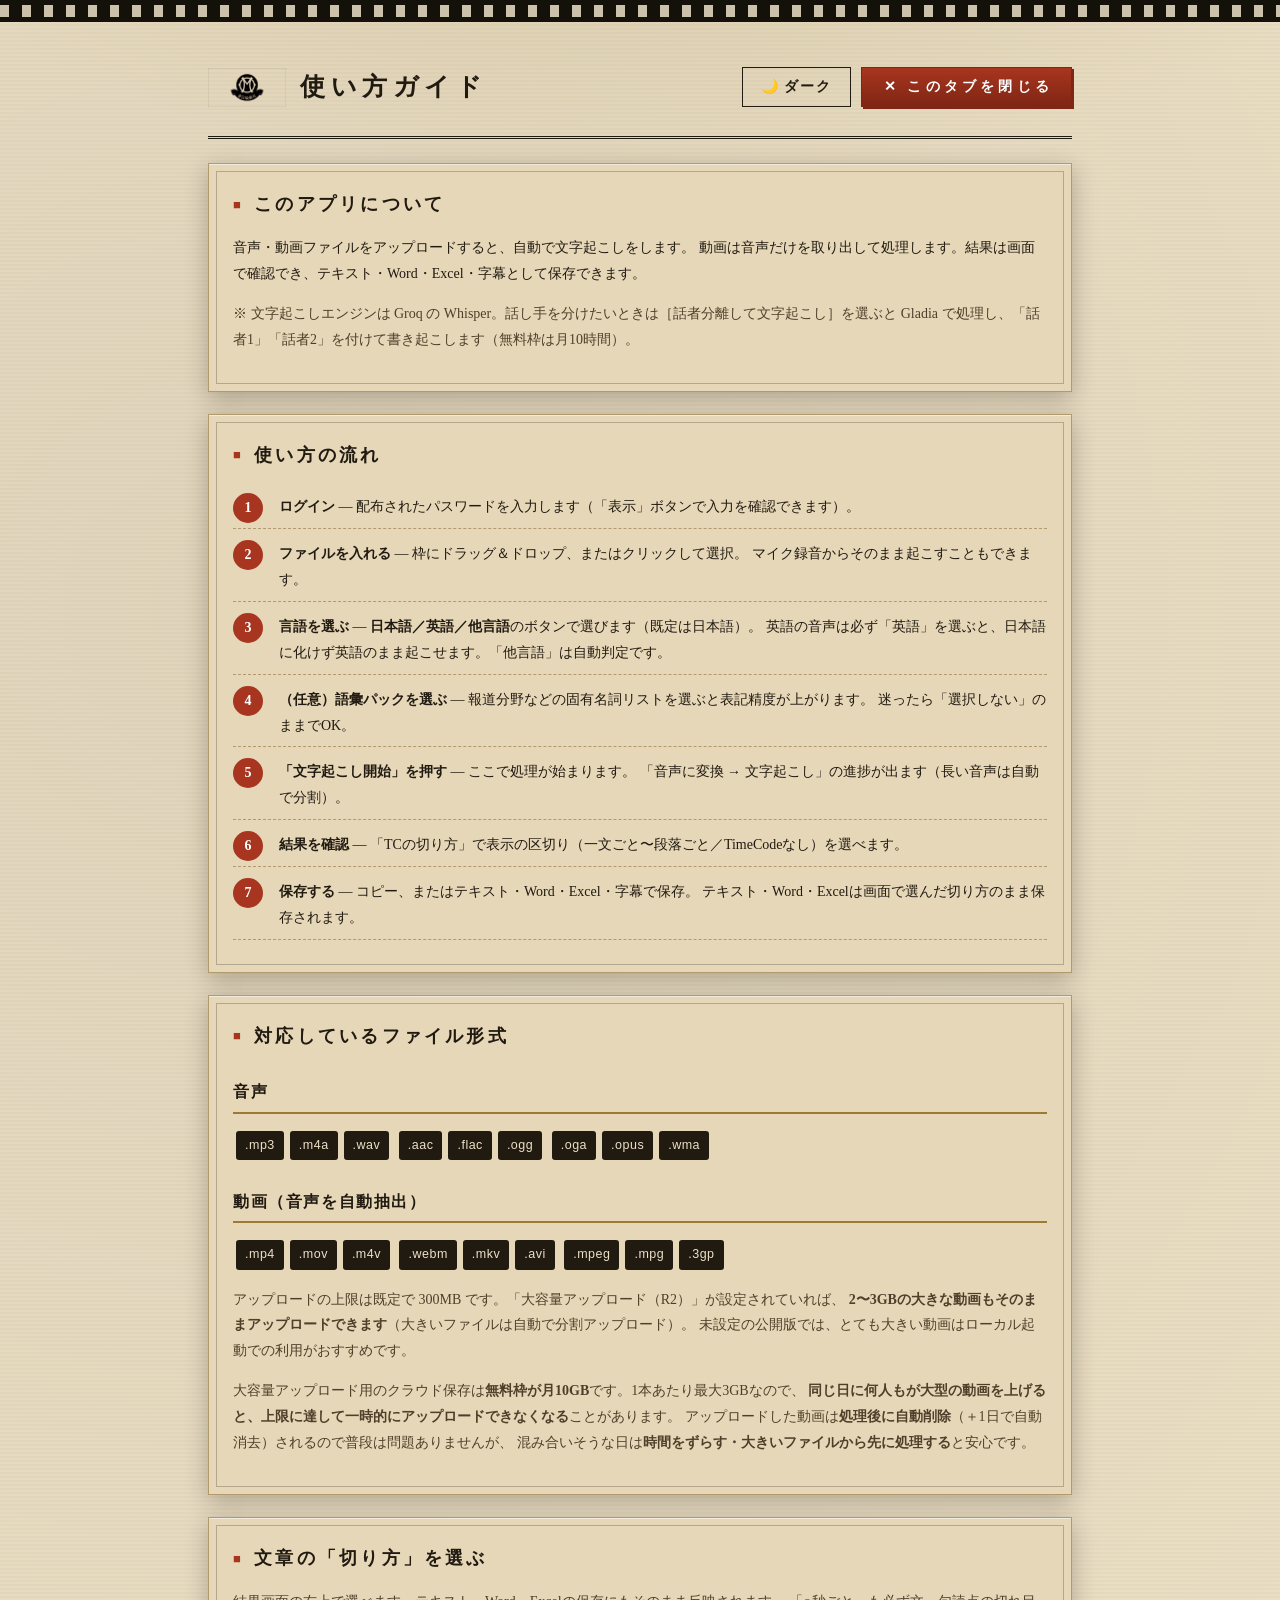
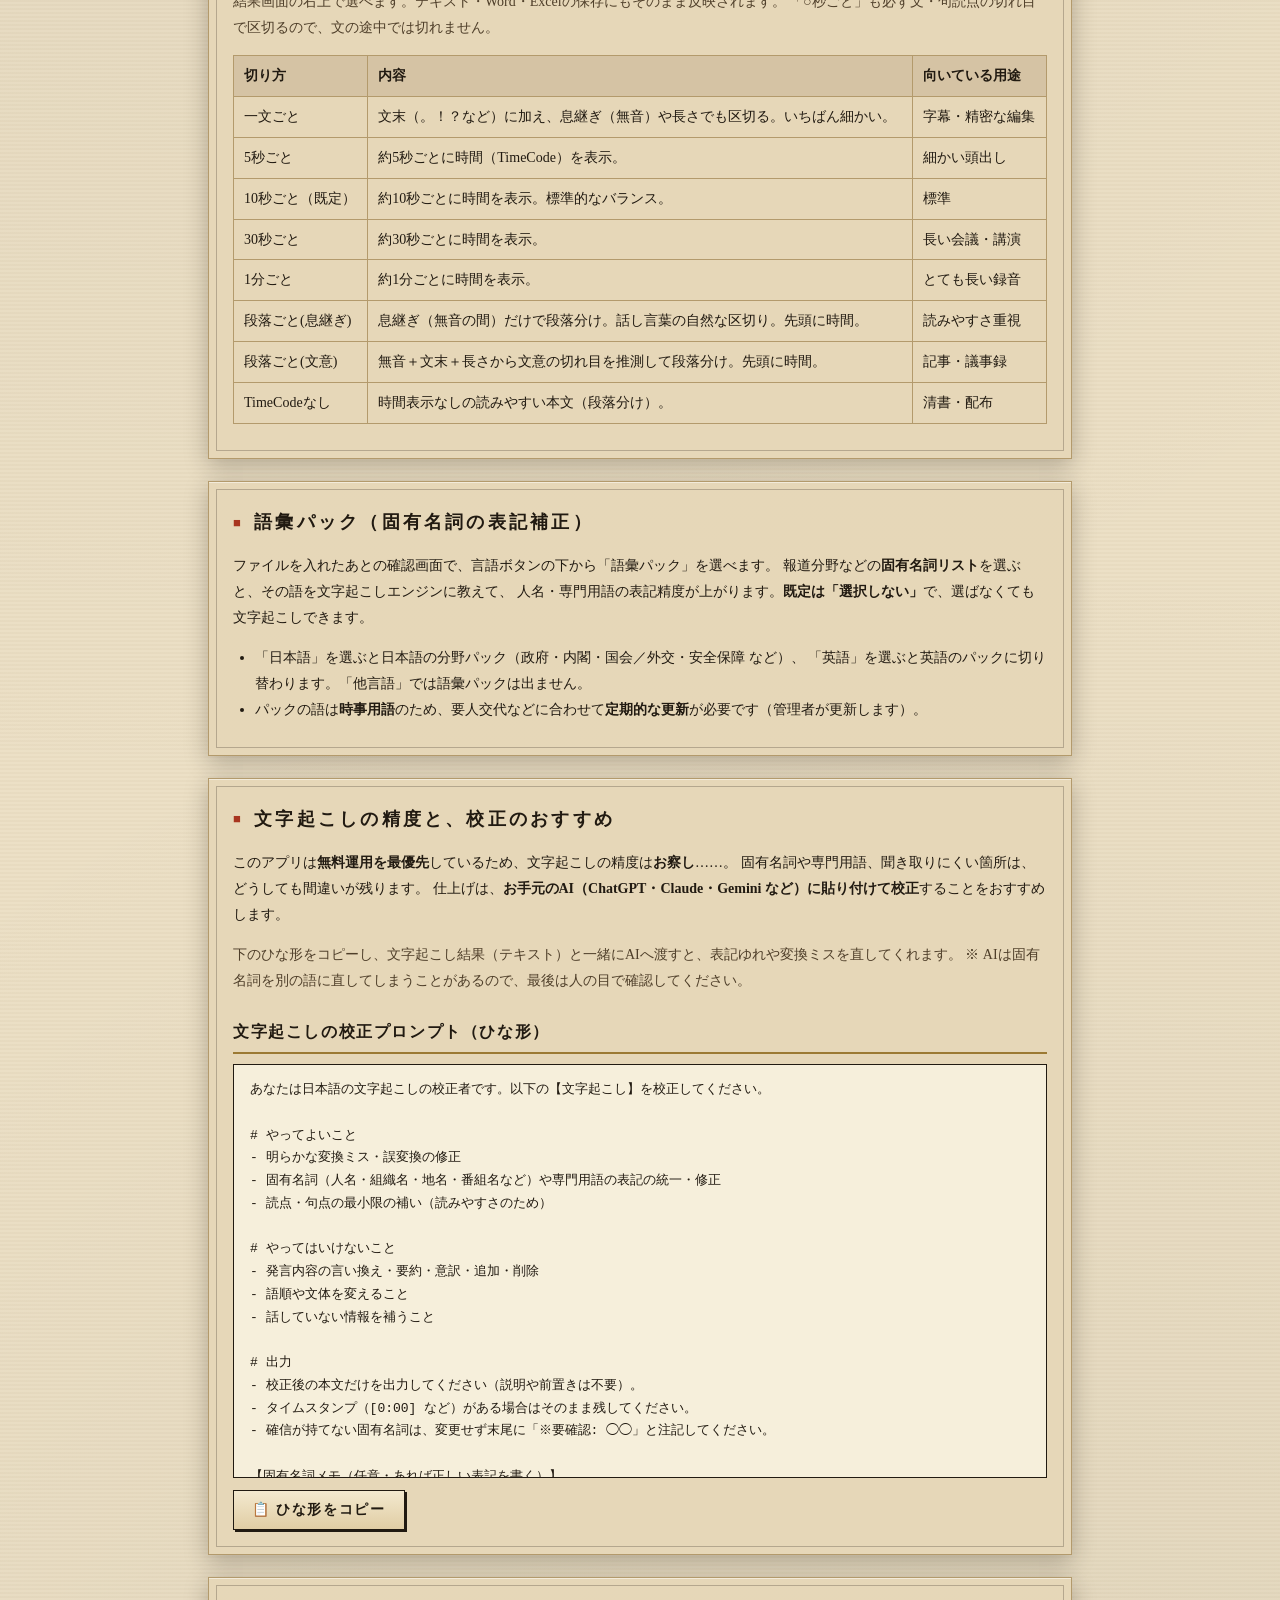
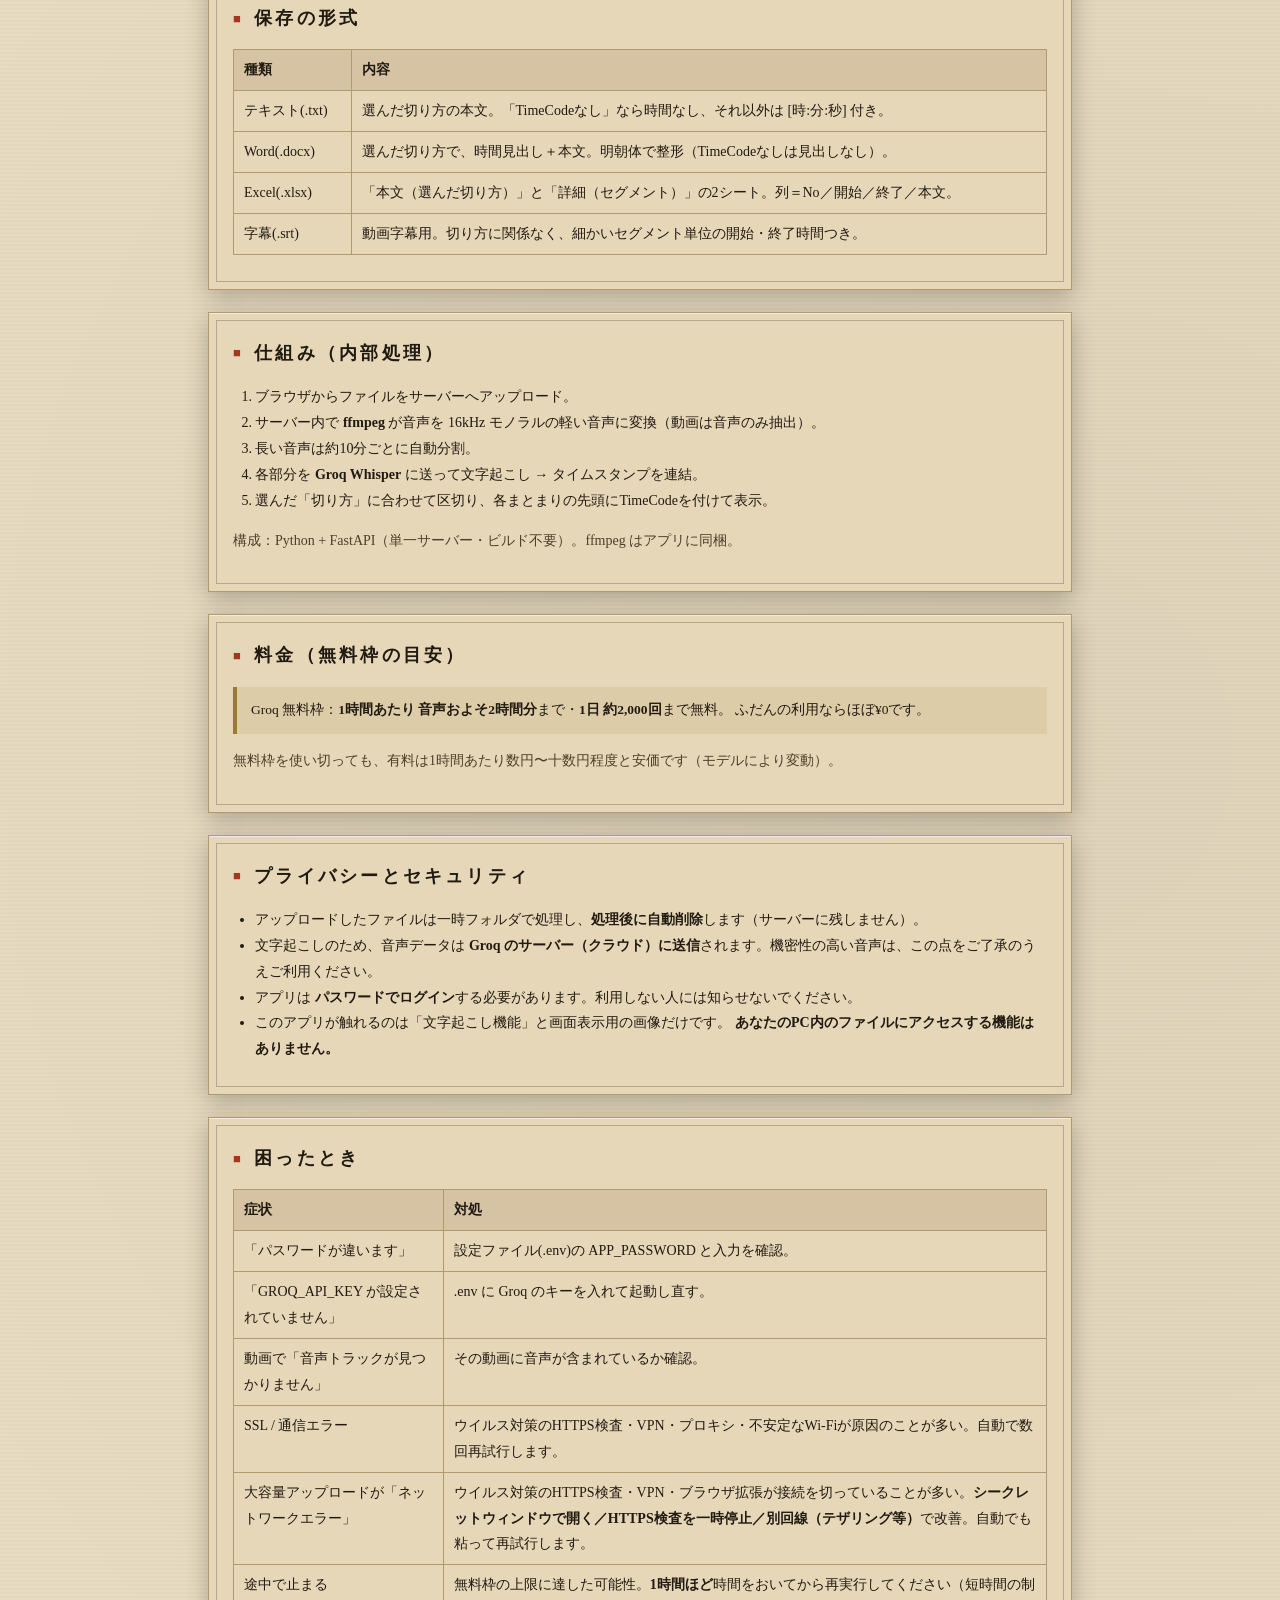
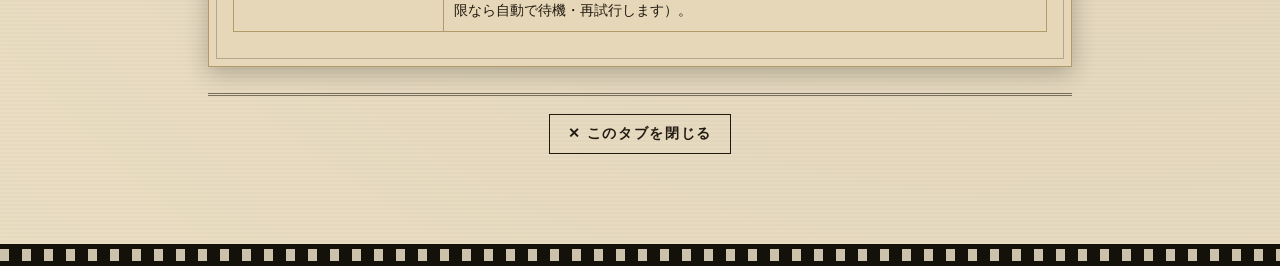
==== commit cbbb758d: "feat(diarize): 話者分離を独立したボタンにし、設定と説明をその周りへ集約する トグルだと本編の設定に紛れて「任意の機能」に見えなかった。 ［話者分離して文字起こし］という別ボタンにし、人" ====
--- a/static/help.html
+++ b/static/help.html
@@ -31,7 +31,8 @@
         動画は音声だけを取り出して処理します。結果は画面で確認でき、テキスト・Word・Excel・字幕として保存できます。
       </p>
       <p class="muted small">
-        ※ 文字起こしエンジンは Groq の Whisper を使用。話者分離（誰が話したかの区別）はありません。
+        ※ 文字起こしエンジンは Groq の Whisper。話し手を分けたいときは［話者分離して文字起こし］を選ぶと
+        Gladia で処理し、「話者1」「話者2」を付けて書き起こします（無料枠は月10時間）。
       </p>
     </div>
 
--- a/static/styles.css
+++ b/static/styles.css
@@ -333,6 +333,48 @@
 }
 .note b { color: var(--vermilion-d); font-weight: 800; }
 
+/* ---- 今月の使用量（実績のみ・上限は出さない）---- */
+.usage {
+  display: flex; align-items: baseline; gap: 8px; flex-wrap: wrap;
+  font-size: 12.5px; color: var(--ink-soft); letter-spacing: .02em;
+  border-top: 1px dotted var(--gold);
+  padding: 7px 2px 0; margin: -8px 0 16px;
+}
+.usage-label {
+  font-family: "Yu Mincho", "Hiragino Mincho ProN", serif;
+  letter-spacing: .08em;
+}
+.usage-label::after { content: "："; }
+.usage-value { color: var(--ink); font-weight: 800; font-size: 13.5px; }
+.usage-note { font-size: 11.5px; opacity: .75; }
+
+/* ---- お知らせ（告知札の朱印を外した、note と同じ黄色い枠）---- */
+.note-topic .ttl {
+  display: block; color: var(--vermilion-d); font-weight: 800;
+  letter-spacing: .05em; font-size: 13.5px; margin-bottom: 4px;
+  font-family: "Yu Mincho", "Hiragino Mincho ProN", serif;
+}
+.note-topic a { color: var(--vermilion-d); font-weight: 800; text-decoration: underline; }
+
+/* ---- 話者分離の設定（ボタン直下にまとめる）---- */
+.diarize-box {
+  margin: 12px 0 0; padding: 11px 14px;
+  border: 1px dashed var(--gold); background: rgba(156,122,51,.07);
+}
+.diarize-head {
+  display: flex; align-items: baseline; gap: 10px; flex-wrap: wrap;
+  margin-bottom: 8px;
+}
+.diarize-tag {
+  font-family: "Yu Mincho", "Hiragino Mincho ProN", serif;
+  font-size: 12.5px; letter-spacing: .08em; color: var(--ink);
+}
+.diarize-remain { font-size: 12px; color: var(--ink-soft); }
+.diarize-box .lang-note { margin-top: 6px; text-align: left; }
+/* 人数の選択は左寄せに（.field は既定で中央寄せのため） */
+.diarize-box .field { align-items: flex-start; text-align: left; }
+.diarize-box .field select { margin-left: 0; }
+
 /* ---- 重要な注意書き（朱印・告知札風）---- */
 .caution {
   position: relative;
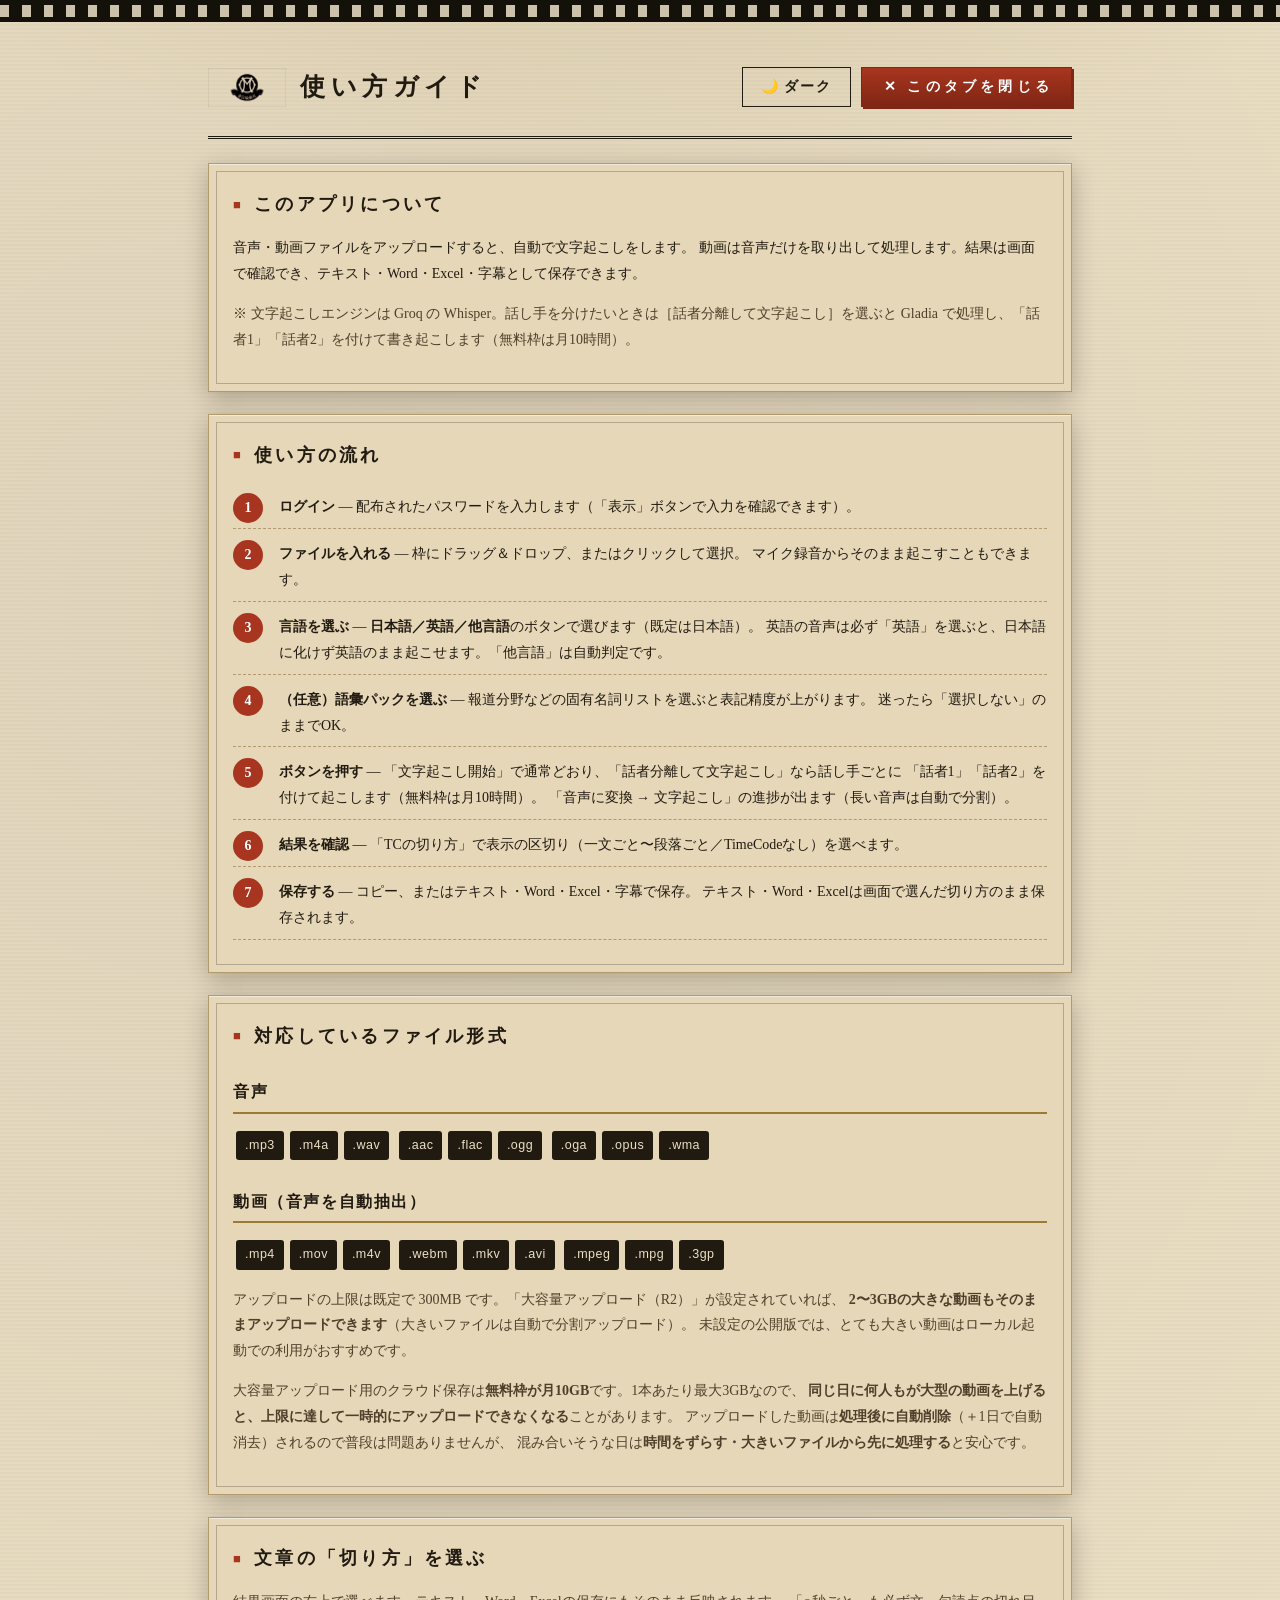
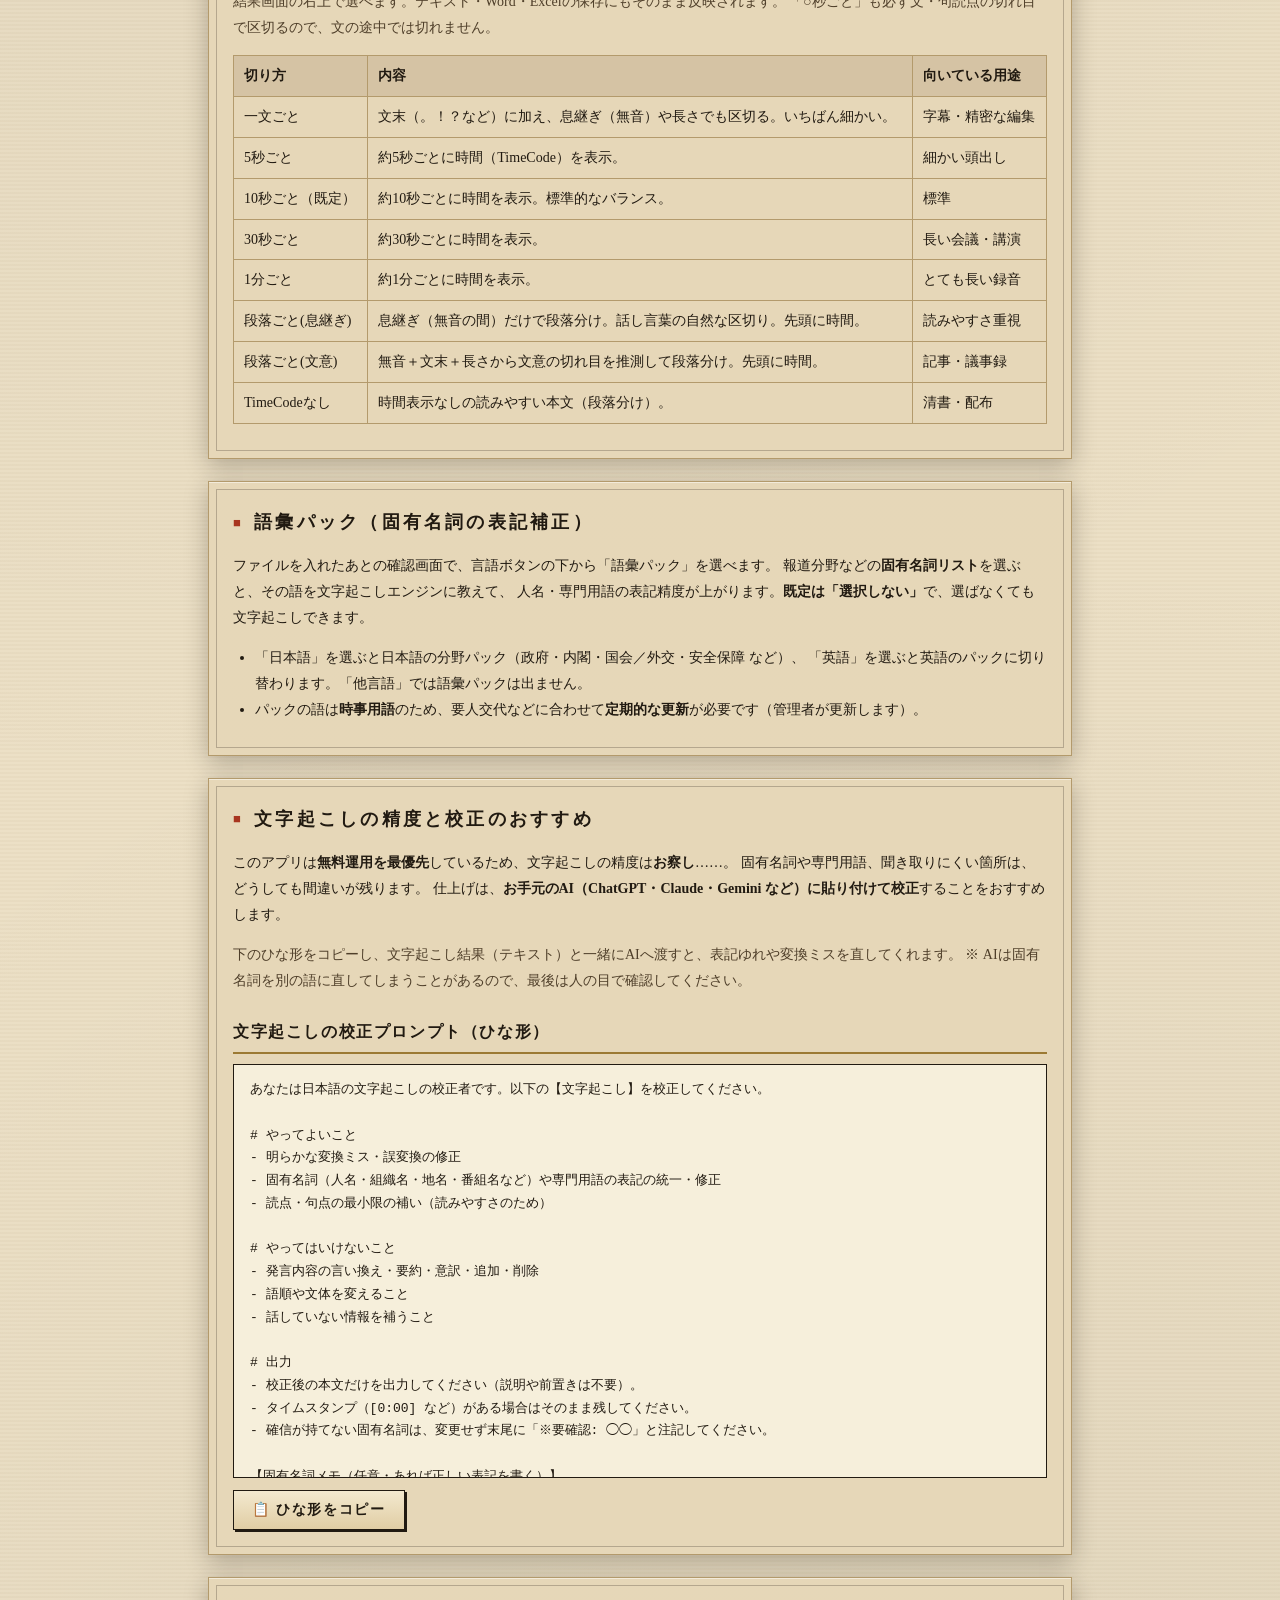
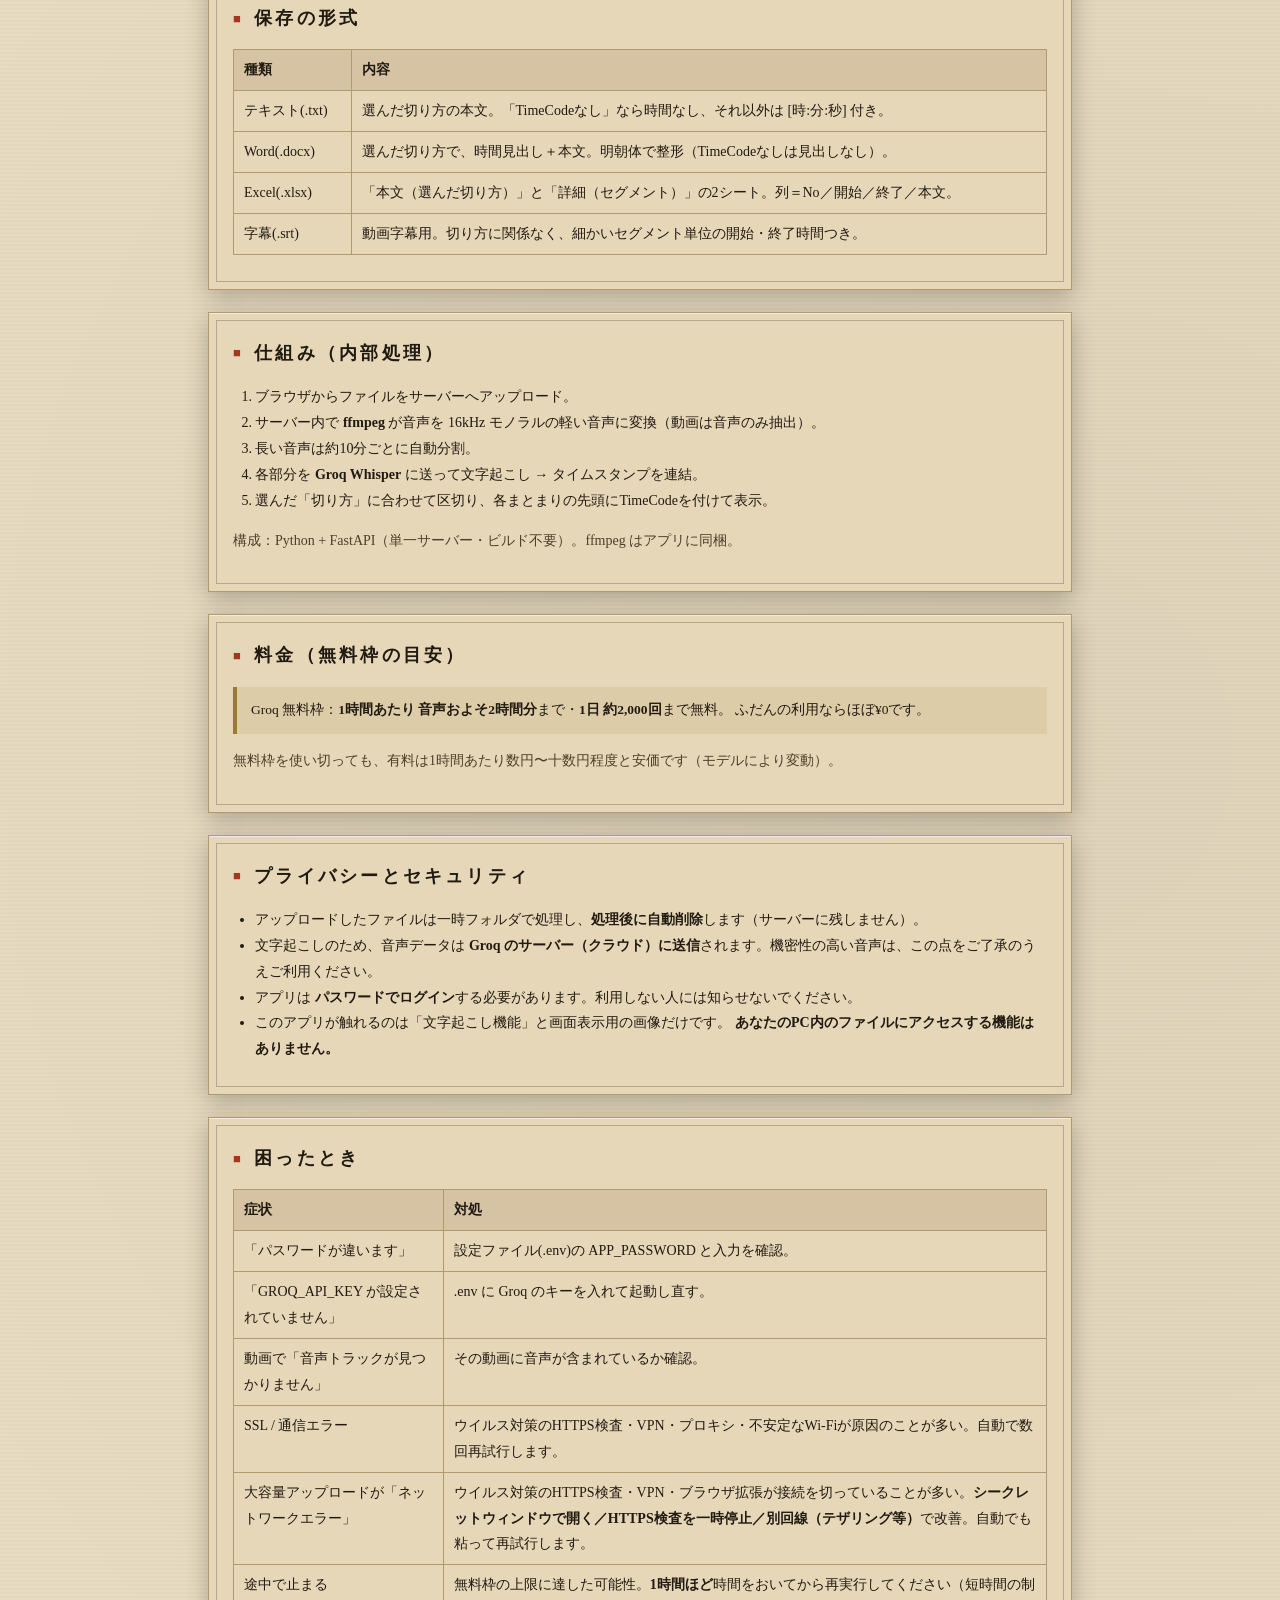
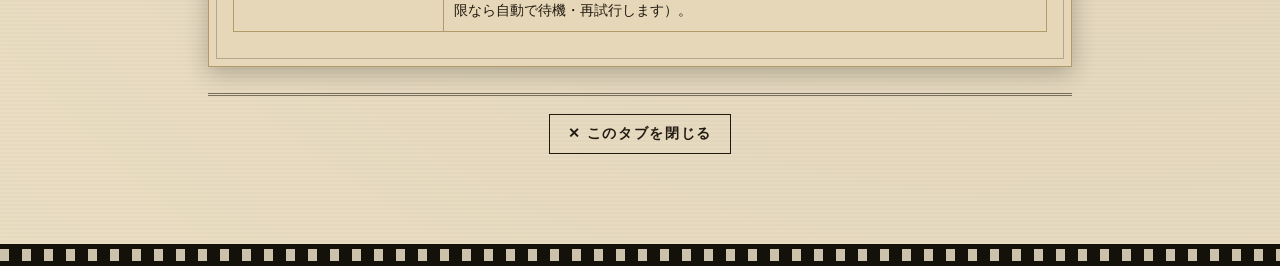
==== commit 6887f7bb: "refactor(ui): 話者分離まわりの重複した説明を落とす（datsu-ai監査の指摘1〜3） 同じ情報を4箇所で言っていた。「無料枠は月10時間」が黄枠・残量行・注意書きの 3箇所、「Glad" ====
--- a/static/help.html
+++ b/static/help.html
@@ -47,7 +47,8 @@
           英語の音声は必ず「英語」を選ぶと、日本語に化けず英語のまま起こせます。「他言語」は自動判定です。</li>
         <li><b>（任意）語彙パックを選ぶ</b> — 報道分野などの固有名詞リストを選ぶと表記精度が上がります。
           迷ったら「選択しない」のままでOK。</li>
-        <li><b>「文字起こし開始」を押す</b> — ここで処理が始まります。
+        <li><b>ボタンを押す</b> — 「文字起こし開始」で通常どおり、「話者分離して文字起こし」なら話し手ごとに
+          「話者1」「話者2」を付けて起こします（無料枠は月10時間）。
           「音声に変換 → 文字起こし」の進捗が出ます（長い音声は自動で分割）。</li>
         <li><b>結果を確認</b> — 「TCの切り方」で表示の区切り（一文ごと〜段落ごと／TimeCodeなし）を選べます。</li>
         <li><b>保存する</b> — コピー、またはテキスト・Word・Excel・字幕で保存。
@@ -116,7 +117,7 @@
 
     <!-- 校正のおすすめ -->
     <div class="panel">
-      <h2 class="head">文字起こしの精度と、校正のおすすめ</h2>
+      <h2 class="head">文字起こしの精度と校正のおすすめ</h2>
       <p>
         このアプリは<b>無料運用を最優先</b>しているため、文字起こしの精度は<b>お察し</b>……。
         固有名詞や専門用語、聞き取りにくい箇所は、どうしても間違いが残ります。
--- a/static/styles.css
+++ b/static/styles.css
@@ -365,10 +365,6 @@
   display: flex; align-items: baseline; gap: 10px; flex-wrap: wrap;
   margin-bottom: 8px;
 }
-.diarize-tag {
-  font-family: "Yu Mincho", "Hiragino Mincho ProN", serif;
-  font-size: 12.5px; letter-spacing: .08em; color: var(--ink);
-}
 .diarize-remain { font-size: 12px; color: var(--ink-soft); }
 .diarize-box .lang-note { margin-top: 6px; text-align: left; }
 /* 人数の選択は左寄せに（.field は既定で中央寄せのため） */
